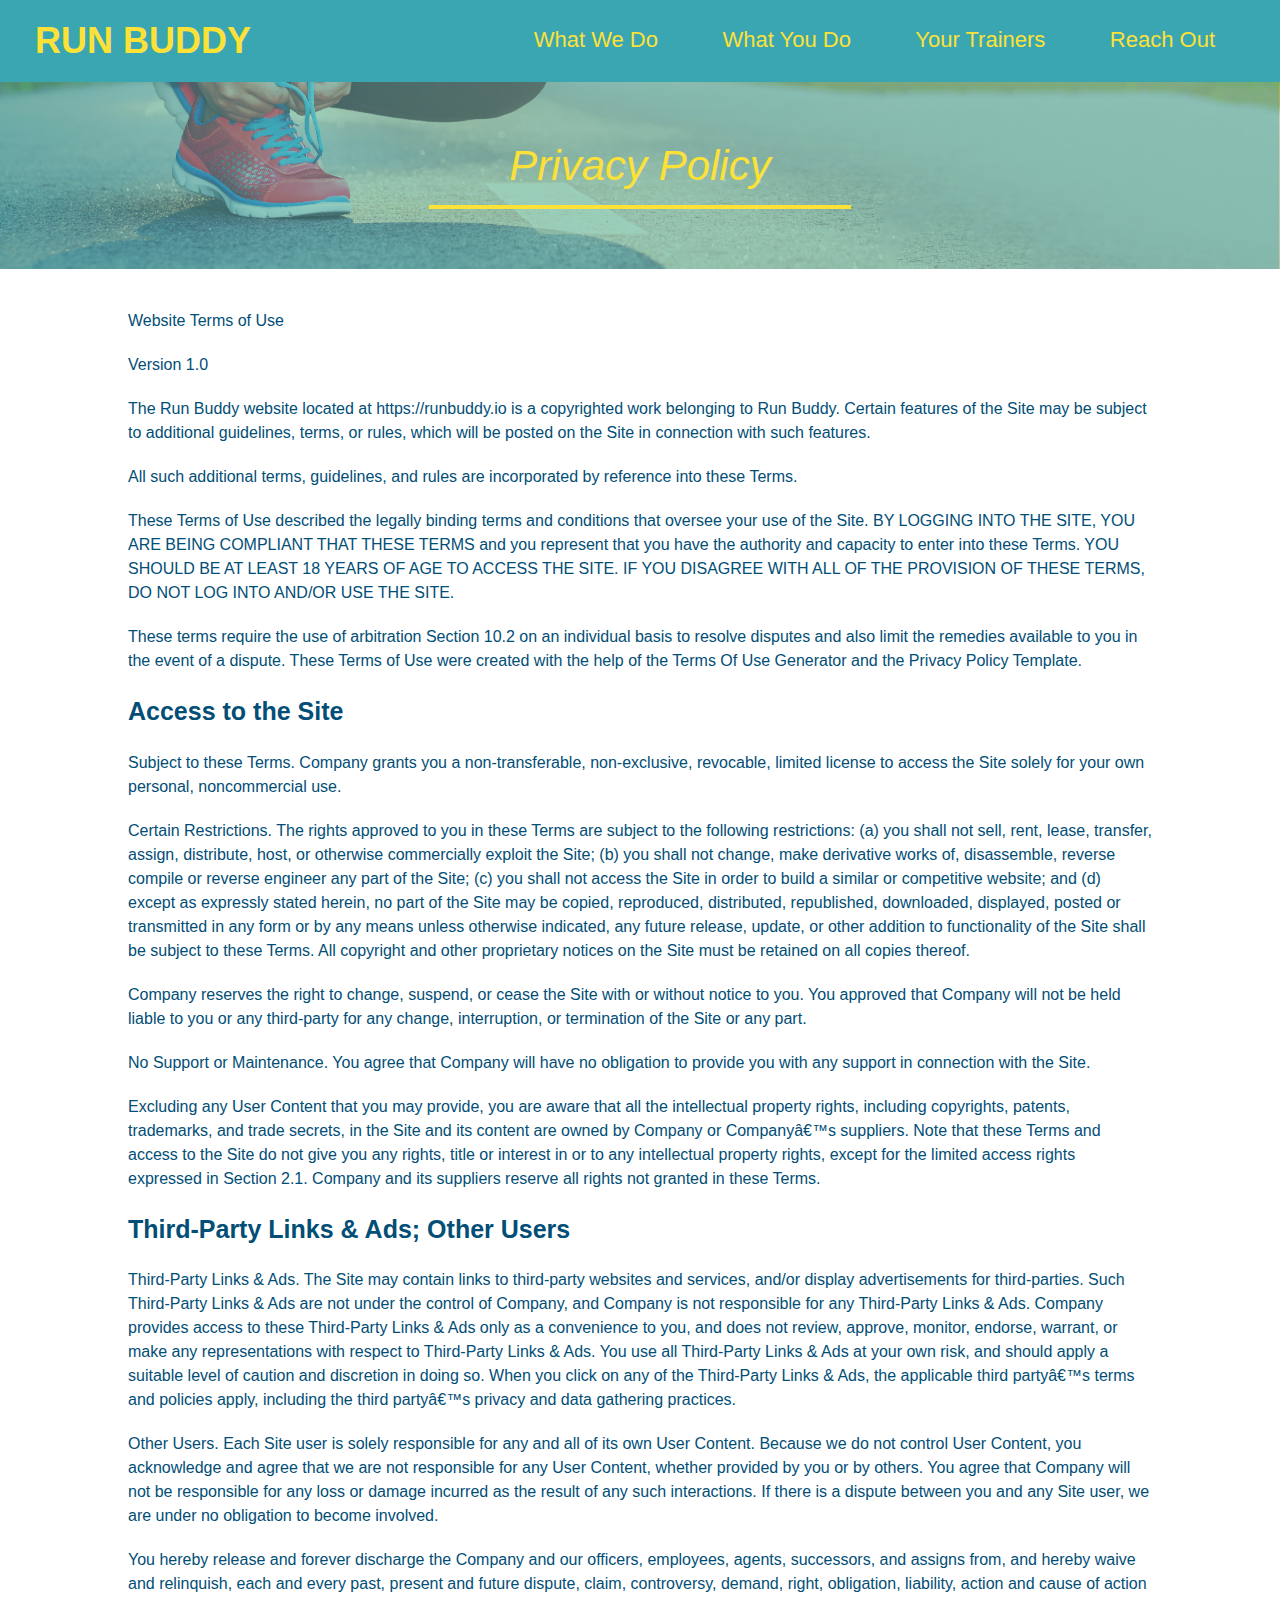
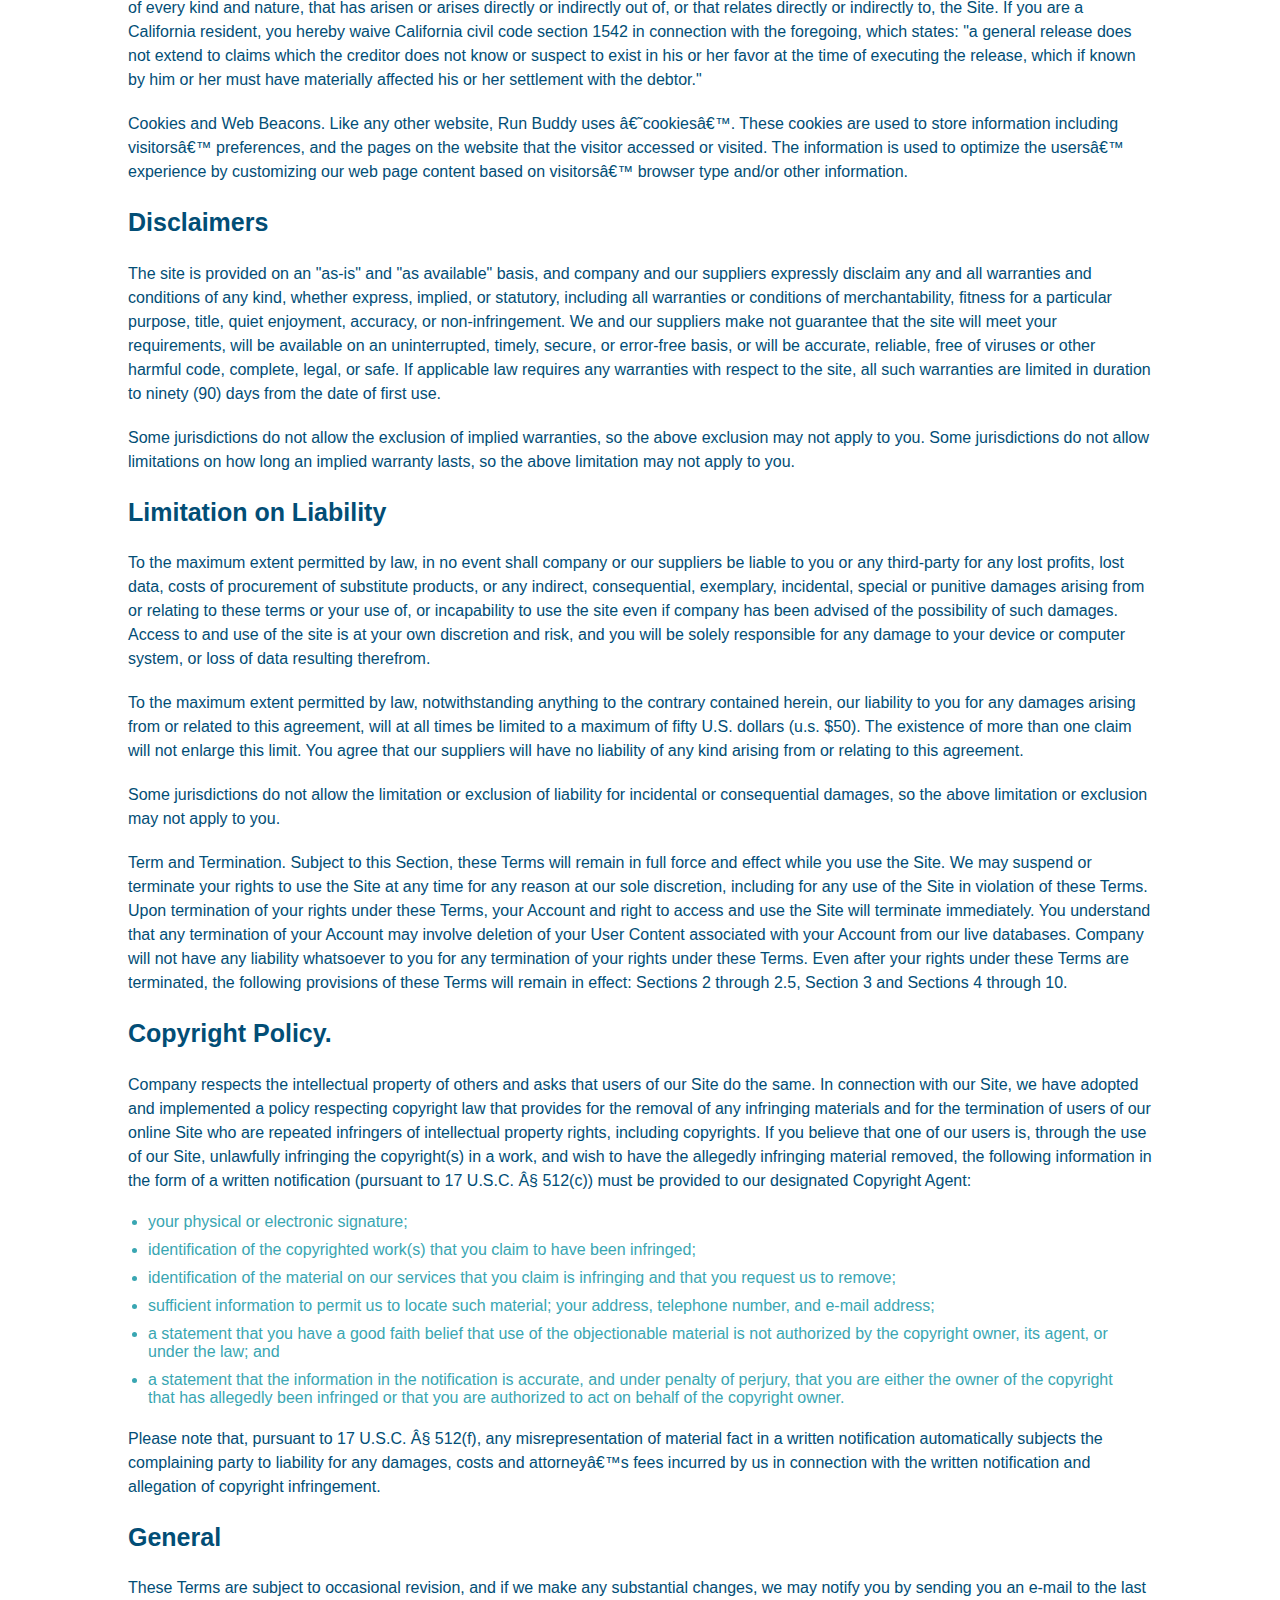
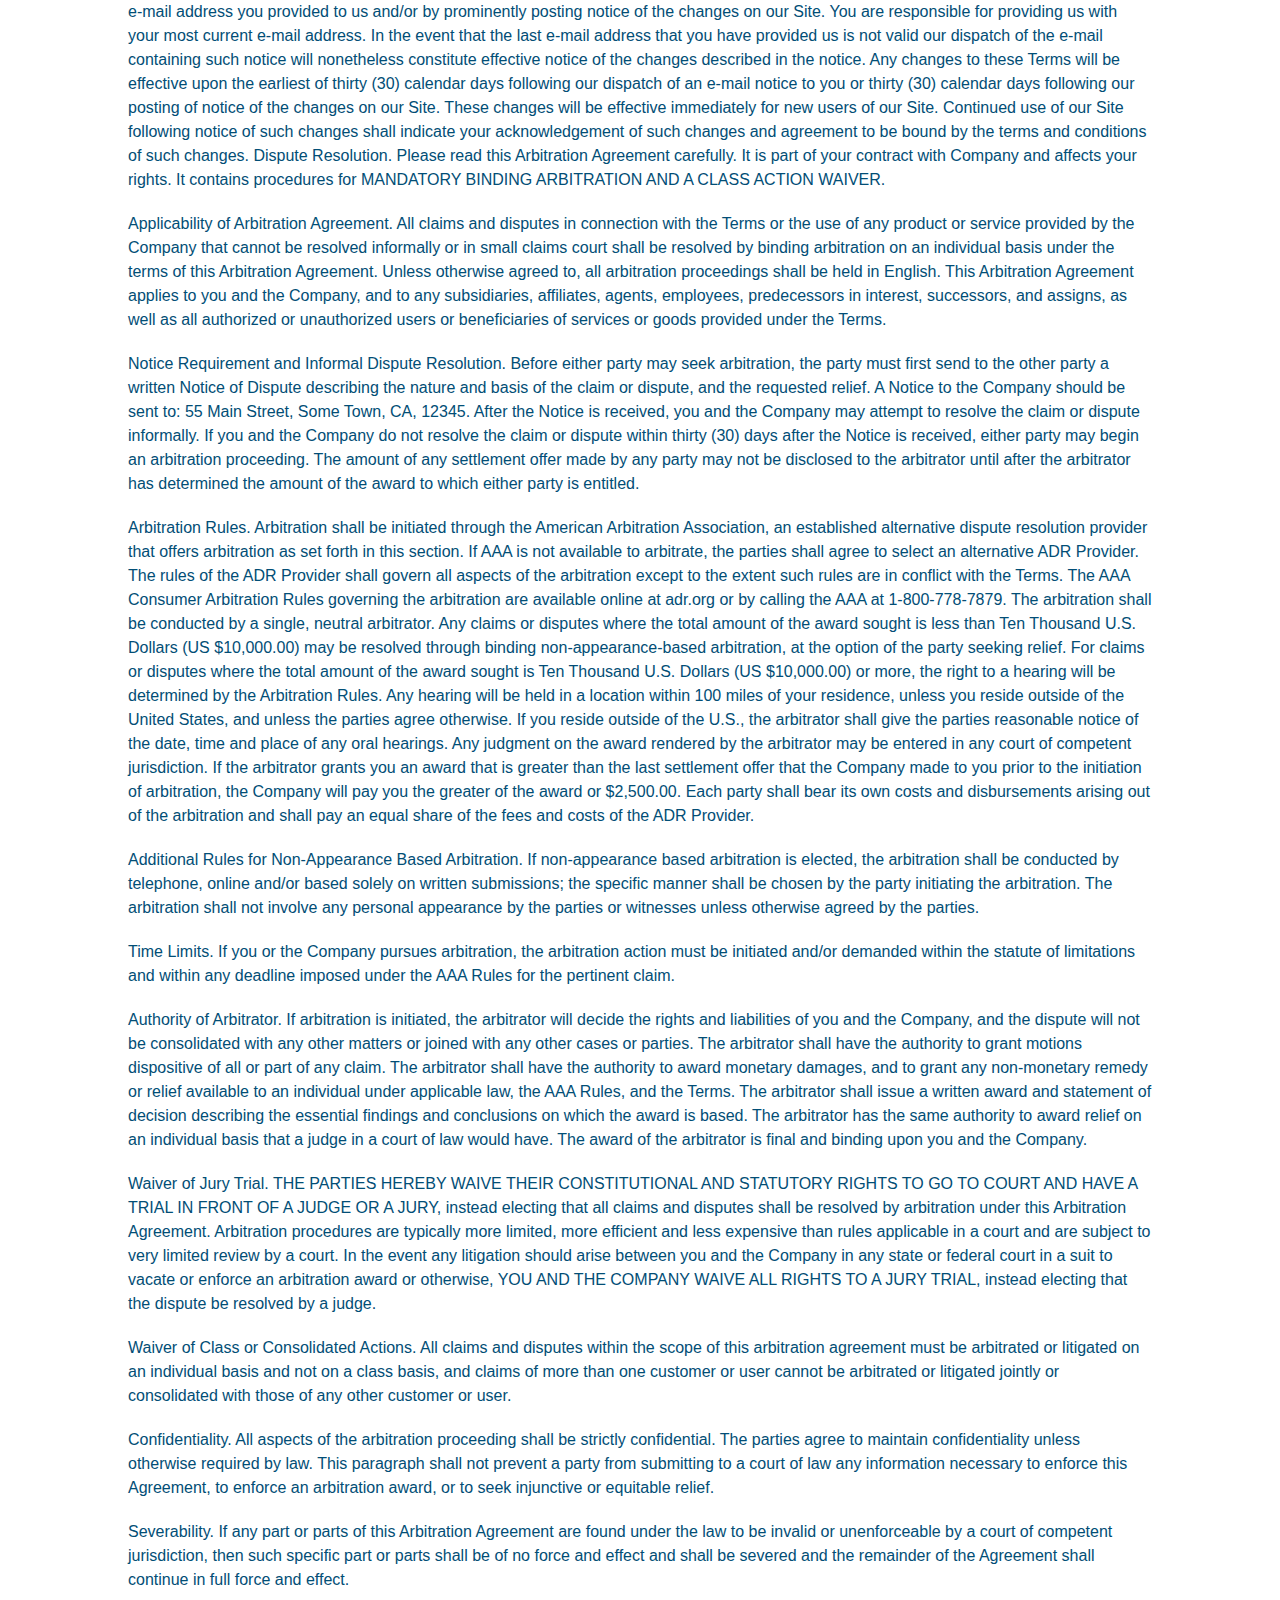
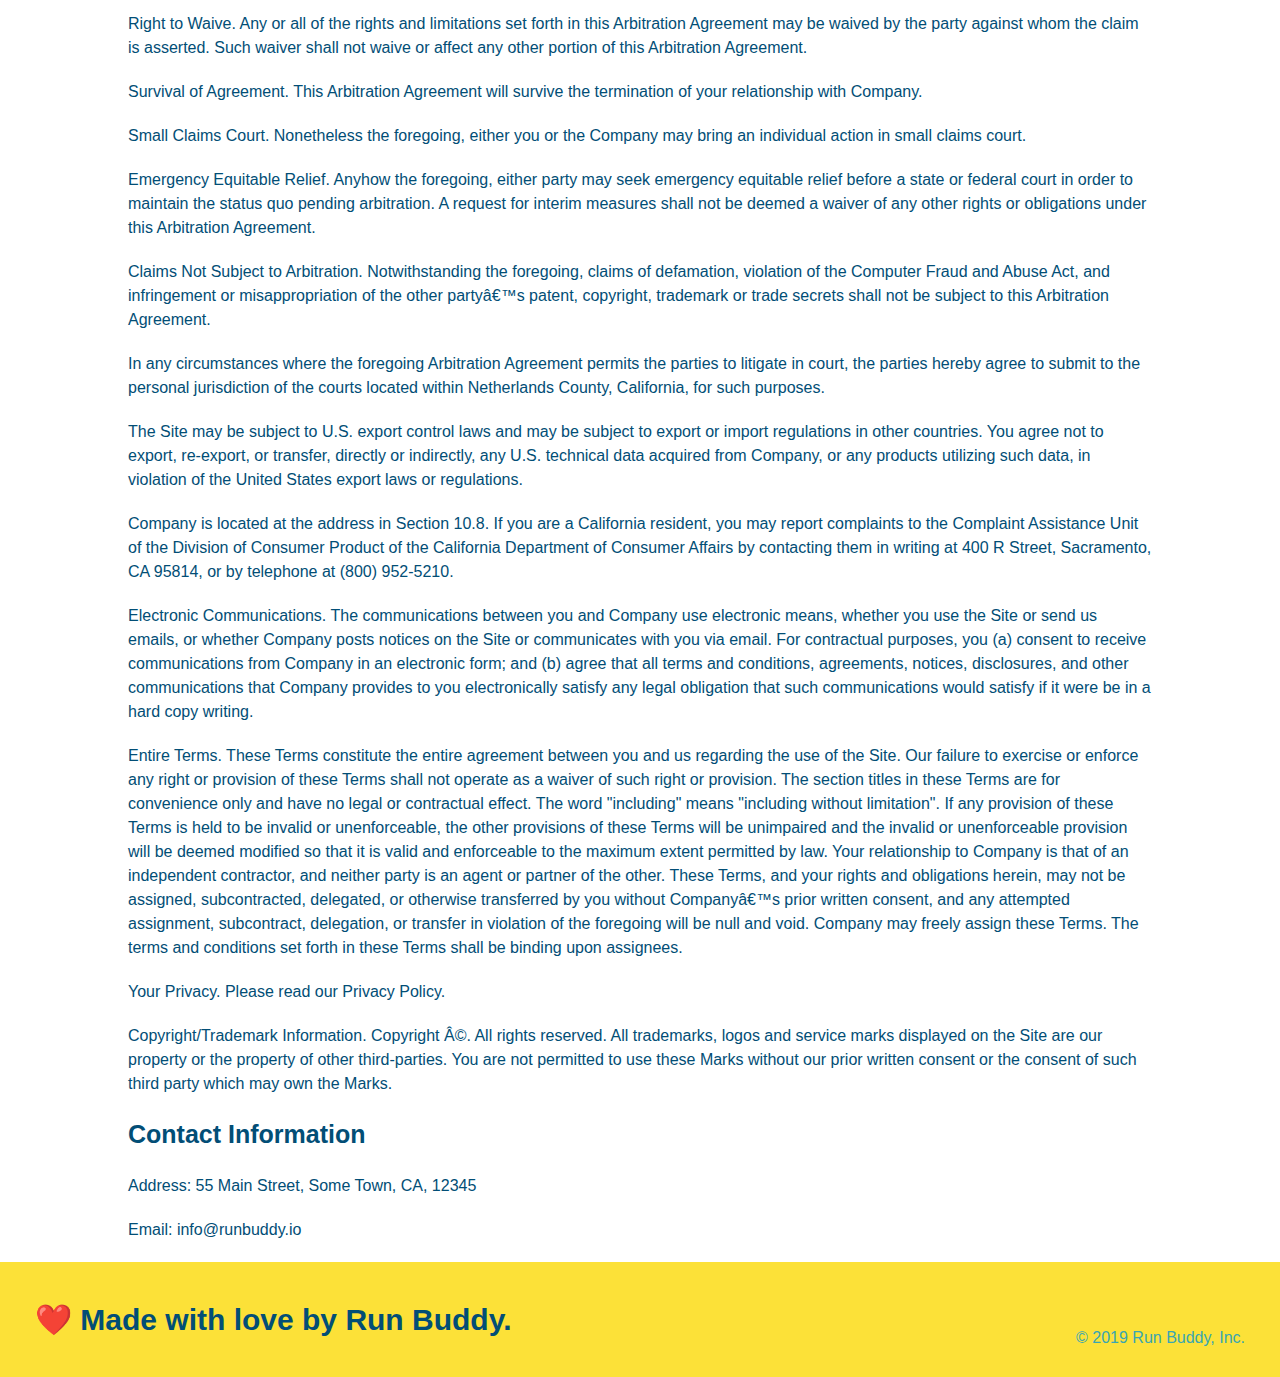
==== privacy-policy.html @ c1549ba9 "privacy policy" ====
<!DOCTYPE html>
<html lang="en">

<head>
    <meta charset="UTF-8"/>
    <title>Privacy Policy - Run Buddy</title>
    <link rel="stylesheet" href="./assets/css/style.css"/>
    <link rel="stylesheet" href="./assets/css/secondary-styles.css"/>
</head>
<body>
    <header>
        <h1>
            <a href="/">
            RUN BUDDY
            </a>
        </h1>
        <nav>
            <!-- Unordered list element -->
            <ul>
            <!-- List item element-->
                <li>
                  <!-- Anchor element -->
                  <a href="./index.html#what-we-do">What We Do</a>
                </li>
                <li>
                  <a href="./index.html#what-you-do">What You Do</a>
                </li>
                <li>
                  <a href="./index.html#your-trainers">Your Trainers</a>
                </li>
                <li>
                  <a href="./index.html#reach-out">Reach Out</a>
                </li>
            </ul>
        </nav>
    </header>
    <section class="hero">
        <h2 class="page-title">Privacy Policy
        </h2>
    </section>
    <article class="secondary-content">
        <p>
            Website Terms of Use
          </p>
    
          <p>
            Version 1.0
          </p>
    
          <p>
            The Run Buddy website located at https://runbuddy.io is a copyrighted work belonging to Run Buddy. Certain
            features of the Site may be subject to additional guidelines, terms, or rules, which will be posted on the Site
            in connection with such features.
          </p>
    
          <p>
            All such additional terms, guidelines, and rules are incorporated by reference into these Terms.
          </p>
    
          <p>
            These Terms of Use described the legally binding terms and conditions that oversee your use of the Site. BY
            LOGGING INTO THE SITE, YOU ARE BEING COMPLIANT THAT THESE TERMS and you represent that you have the authority
            and capacity to enter into these Terms. YOU SHOULD BE AT LEAST 18 YEARS OF AGE TO ACCESS THE SITE. IF YOU
            DISAGREE WITH ALL OF THE PROVISION OF THESE TERMS, DO NOT LOG INTO AND/OR USE THE SITE.
          </p>
    
          <p>
            These terms require the use of arbitration Section 10.2 on an individual basis to resolve disputes and also
            limit the remedies available to you in the event of a dispute. These Terms of Use were created with the help of
            the Terms Of Use Generator and the Privacy Policy Template.
          </p>
    
          <h3>
            Access to the Site
          </h3>
    
          <p>
            Subject to these Terms. Company grants you a non-transferable, non-exclusive, revocable, limited license to
            access the Site solely for your own personal, noncommercial use.
          </p>
    
          <p>
            Certain Restrictions. The rights approved to you in these Terms are subject to the following restrictions: (a)
            you shall not sell, rent, lease, transfer, assign, distribute, host, or otherwise commercially exploit the Site;
            (b) you shall not change, make derivative works of, disassemble, reverse compile or reverse engineer any part of
            the Site; (c) you shall not access the Site in order to build a similar or competitive website; and (d) except
            as expressly stated herein, no part of the Site may be copied, reproduced, distributed, republished, downloaded,
            displayed, posted or transmitted in any form or by any means unless otherwise indicated, any future release,
            update, or other addition to functionality of the Site shall be subject to these Terms. All copyright and other
            proprietary notices on the Site must be retained on all copies thereof.
          </p>
    
          <p>
            Company reserves the right to change, suspend, or cease the Site with or without notice to you. You approved
            that Company will not be held liable to you or any third-party for any change, interruption, or termination of
            the Site or any part.
          </p>
    
          <p>
            No Support or Maintenance. You agree that Company will have no obligation to provide you with any support in
            connection with the Site.
          </p>
    
          <p>
            Excluding any User Content that you may provide, you are aware that all the intellectual property rights,
            including copyrights, patents, trademarks, and trade secrets, in the Site and its content are owned by Company
            or Companyâ€™s suppliers. Note that these Terms and access to the Site do not give you any rights, title or
            interest in or to any intellectual property rights, except for the limited access rights expressed in Section
            2.1. Company and its suppliers reserve all rights not granted in these Terms.
          </p>
    
          <h3>
            Third-Party Links & Ads; Other Users
          </h3>
    
          <p>
            Third-Party Links & Ads. The Site may contain links to third-party websites and services, and/or display
            advertisements for third-parties. Such Third-Party Links & Ads are not under the control of Company, and Company
            is not responsible for any Third-Party Links & Ads. Company provides access to these Third-Party Links & Ads
            only as a convenience to you, and does not review, approve, monitor, endorse, warrant, or make any
            representations with respect to Third-Party Links & Ads. You use all Third-Party Links & Ads at your own risk,
            and should apply a suitable level of caution and discretion in doing so. When you click on any of the
            Third-Party Links & Ads, the applicable third partyâ€™s terms and policies apply, including the third partyâ€™s
            privacy and data gathering practices.
          </p>
    
          <p>
            Other Users. Each Site user is solely responsible for any and all of its own User Content. Because we do not
            control User Content, you acknowledge and agree that we are not responsible for any User Content, whether
            provided by you or by others. You agree that Company will not be responsible for any loss or damage incurred as
            the result of any such interactions. If there is a dispute between you and any Site user, we are under no
            obligation to become involved.
          </p>
    
          <p>
            You hereby release and forever discharge the Company and our officers, employees, agents, successors, and
            assigns from, and hereby waive and relinquish, each and every past, present and future dispute, claim,
            controversy, demand, right, obligation, liability, action and cause of action of every kind and nature, that has
            arisen or arises directly or indirectly out of, or that relates directly or indirectly to, the Site. If you are
            a California resident, you hereby waive California civil code section 1542 in connection with the foregoing,
            which states: "a general release does not extend to claims which the creditor does not know or suspect to exist
            in his or her favor at the time of executing the release, which if known by him or her must have materially
            affected his or her settlement with the debtor."
          </p>
    
          <p>
            Cookies and Web Beacons. Like any other website, Run Buddy uses â€˜cookiesâ€™. These cookies are used to store
            information including visitorsâ€™ preferences, and the pages on the website that the visitor accessed or visited.
            The information is used to optimize the usersâ€™ experience by customizing our web page content based on visitorsâ€™
            browser type and/or other information.
          </p>
    
          <h3>
            Disclaimers
          </h3>
    
          <p>
            The site is provided on an "as-is" and "as available" basis, and company and our suppliers expressly disclaim
            any and all warranties and conditions of any kind, whether express, implied, or statutory, including all
            warranties or conditions of merchantability, fitness for a particular purpose, title, quiet enjoyment, accuracy,
            or non-infringement. We and our suppliers make not guarantee that the site will meet your requirements, will be
            available on an uninterrupted, timely, secure, or error-free basis, or will be accurate, reliable, free of
            viruses or other harmful code, complete, legal, or safe. If applicable law requires any warranties with respect
            to the site, all such warranties are limited in duration to ninety (90) days from the date of first use.
          </p>
    
          <p>
            Some jurisdictions do not allow the exclusion of implied warranties, so the above exclusion may not apply to
            you. Some jurisdictions do not allow limitations on how long an implied warranty lasts, so the above limitation
            may not apply to you.
          </p>
    
          <h3>
            Limitation on Liability
          </h3>
    
          <p>
            To the maximum extent permitted by law, in no event shall company or our suppliers be liable to you or any
            third-party for any lost profits, lost data, costs of procurement of substitute products, or any indirect,
            consequential, exemplary, incidental, special or punitive damages arising from or relating to these terms or
            your use of, or incapability to use the site even if company has been advised of the possibility of such
            damages. Access to and use of the site is at your own discretion and risk, and you will be solely responsible
            for any damage to your device or computer system, or loss of data resulting therefrom.
          </p>
    
          <p>
            To the maximum extent permitted by law, notwithstanding anything to the contrary contained herein, our liability
            to you for any damages arising from or related to this agreement, will at all times be limited to a maximum of
            fifty U.S. dollars (u.s. $50). The existence of more than one claim will not enlarge this limit. You agree that
            our suppliers will have no liability of any kind arising from or relating to this agreement.
          </p>
    
          <p>
            Some jurisdictions do not allow the limitation or exclusion of liability for incidental or consequential
            damages, so the above limitation or exclusion may not apply to you.
          </p>
    
          <p>
            Term and Termination. Subject to this Section, these Terms will remain in full force and effect while you use
            the Site. We may suspend or terminate your rights to use the Site at any time for any reason at our sole
            discretion, including for any use of the Site in violation of these Terms. Upon termination of your rights under
            these Terms, your Account and right to access and use the Site will terminate immediately. You understand that
            any termination of your Account may involve deletion of your User Content associated with your Account from our
            live databases. Company will not have any liability whatsoever to you for any termination of your rights under
            these Terms. Even after your rights under these Terms are terminated, the following provisions of these Terms
            will remain in effect: Sections 2 through 2.5, Section 3 and Sections 4 through 10.
          </p>
    
          <h3>
            Copyright Policy.
          </h3>
    
          <p>
            Company respects the intellectual property of others and asks that users of our Site do the same. In connection
            with our Site, we have adopted and implemented a policy respecting copyright law that provides for the removal
            of any infringing materials and for the termination of users of our online Site who are repeated infringers of
            intellectual property rights, including copyrights. If you believe that one of our users is, through the use of
            our Site, unlawfully infringing the copyright(s) in a work, and wish to have the allegedly infringing material
            removed, the following information in the form of a written notification (pursuant to 17 U.S.C. Â§ 512(c)) must
            be provided to our designated Copyright Agent:
          </p>
    
          <ul>
            <li>
              your physical or electronic signature;
            </li>
            <li>
              identification of the copyrighted work(s) that you claim to have been infringed;
            </li>
            <li>
              identification of the material on our services that you claim is infringing and that you request us to remove;
            </li>
            <li>
              sufficient information to permit us to locate such material; your address, telephone number, and e-mail
              address;
            </li>
            <li>
              a statement that you have a good faith belief that use of the objectionable material is not authorized by the
              copyright owner, its agent, or under the law; and
            </li>
            <li>
              a statement that the information in the notification is accurate, and under penalty of perjury, that you are
              either the owner of the copyright that has allegedly been infringed or that you are authorized to act on
              behalf of the copyright owner.
            </li>
          </ul>
    
          <p>
            Please note that, pursuant to 17 U.S.C. Â§ 512(f), any misrepresentation of material fact in a written
            notification automatically subjects the complaining party to liability for any damages, costs and attorneyâ€™s
            fees incurred by us in connection with the written notification and allegation of copyright infringement.
          </p>
    
          <h3>
            General
          </h3>
    
          <p>
            These Terms are subject to occasional revision, and if we make any substantial changes, we may notify you by
            sending you an e-mail to the last e-mail address you provided to us and/or by prominently posting notice of the
            changes on our Site. You are responsible for providing us with your most current e-mail address. In the event
            that the last e-mail address that you have provided us is not valid our dispatch of the e-mail containing such
            notice will nonetheless constitute effective notice of the changes described in the notice. Any changes to these
            Terms will be effective upon the earliest of thirty (30) calendar days following our dispatch of an e-mail
            notice to you or thirty (30) calendar days following our posting of notice of the changes on our Site. These
            changes will be effective immediately for new users of our Site. Continued use of our Site following notice of
            such changes shall indicate your acknowledgement of such changes and agreement to be bound by the terms and
            conditions of such changes. Dispute Resolution. Please read this Arbitration Agreement carefully. It is part of
            your contract with Company and affects your rights. It contains procedures for MANDATORY BINDING ARBITRATION AND
            A CLASS ACTION WAIVER.
          </p>
    
          <p>
            Applicability of Arbitration Agreement. All claims and disputes in connection with the Terms or the use of any
            product or service provided by the Company that cannot be resolved informally or in small claims court shall be
            resolved by binding arbitration on an individual basis under the terms of this Arbitration Agreement. Unless
            otherwise agreed to, all arbitration proceedings shall be held in English. This Arbitration Agreement applies to
            you and the Company, and to any subsidiaries, affiliates, agents, employees, predecessors in interest,
            successors, and assigns, as well as all authorized or unauthorized users or beneficiaries of services or goods
            provided under the Terms.
          </p>
    
          <p>
            Notice Requirement and Informal Dispute Resolution. Before either party may seek arbitration, the party must
            first send to the other party a written Notice of Dispute describing the nature and basis of the claim or
            dispute, and the requested relief. A Notice to the Company should be sent to: 55 Main Street, Some Town, CA,
            12345. After the Notice is received, you and the Company may attempt to resolve the claim or dispute informally.
            If you and the Company do not resolve the claim or dispute within thirty (30) days after the Notice is received,
            either party may begin an arbitration proceeding. The amount of any settlement offer made by any party may not
            be disclosed to the arbitrator until after the arbitrator has determined the amount of the award to which either
            party is entitled.
          </p>
    
          <p>
            Arbitration Rules. Arbitration shall be initiated through the American Arbitration Association, an established
            alternative dispute resolution provider that offers arbitration as set forth in this section. If AAA is not
            available to arbitrate, the parties shall agree to select an alternative ADR Provider. The rules of the ADR
            Provider shall govern all aspects of the arbitration except to the extent such rules are in conflict with the
            Terms. The AAA Consumer Arbitration Rules governing the arbitration are available online at adr.org or by
            calling the AAA at 1-800-778-7879. The arbitration shall be conducted by a single, neutral arbitrator. Any
            claims or disputes where the total amount of the award sought is less than Ten Thousand U.S. Dollars (US
            $10,000.00) may be resolved through binding non-appearance-based arbitration, at the option of the party seeking
            relief. For claims or disputes where the total amount of the award sought is Ten Thousand U.S. Dollars (US
            $10,000.00) or more, the right to a hearing will be determined by the Arbitration Rules. Any hearing will be
            held in a location within 100 miles of your residence, unless you reside outside of the United States, and
            unless the parties agree otherwise. If you reside outside of the U.S., the arbitrator shall give the parties
            reasonable notice of the date, time and place of any oral hearings. Any judgment on the award rendered by the
            arbitrator may be entered in any court of competent jurisdiction. If the arbitrator grants you an award that is
            greater than the last settlement offer that the Company made to you prior to the initiation of arbitration, the
            Company will pay you the greater of the award or $2,500.00. Each party shall bear its own costs and
            disbursements arising out of the arbitration and shall pay an equal share of the fees and costs of the ADR
            Provider.
          </p>
    
          <p>
            Additional Rules for Non-Appearance Based Arbitration. If non-appearance based arbitration is elected, the
            arbitration shall be conducted by telephone, online and/or based solely on written submissions; the specific
            manner shall be chosen by the party initiating the arbitration. The arbitration shall not involve any personal
            appearance by the parties or witnesses unless otherwise agreed by the parties.
          </p>
    
          <p>
            Time Limits. If you or the Company pursues arbitration, the arbitration action must be initiated and/or demanded
            within the statute of limitations and within any deadline imposed under the AAA Rules for the pertinent claim.
          </p>
    
          <p>
            Authority of Arbitrator. If arbitration is initiated, the arbitrator will decide the rights and liabilities of
            you and the Company, and the dispute will not be consolidated with any other matters or joined with any other
            cases or parties. The arbitrator shall have the authority to grant motions dispositive of all or part of any
            claim. The arbitrator shall have the authority to award monetary damages, and to grant any non-monetary remedy
            or relief available to an individual under applicable law, the AAA Rules, and the Terms. The arbitrator shall
            issue a written award and statement of decision describing the essential findings and conclusions on which the
            award is based. The arbitrator has the same authority to award relief on an individual basis that a judge in a
            court of law would have. The award of the arbitrator is final and binding upon you and the Company.
          </p>
    
          <p>
            Waiver of Jury Trial. THE PARTIES HEREBY WAIVE THEIR CONSTITUTIONAL AND STATUTORY RIGHTS TO GO TO COURT AND HAVE
            A TRIAL IN FRONT OF A JUDGE OR A JURY, instead electing that all claims and disputes shall be resolved by
            arbitration under this Arbitration Agreement. Arbitration procedures are typically more limited, more efficient
            and less expensive than rules applicable in a court and are subject to very limited review by a court. In the
            event any litigation should arise between you and the Company in any state or federal court in a suit to vacate
            or enforce an arbitration award or otherwise, YOU AND THE COMPANY WAIVE ALL RIGHTS TO A JURY TRIAL, instead
            electing that the dispute be resolved by a judge.
          </p>
    
          <p>
            Waiver of Class or Consolidated Actions. All claims and disputes within the scope of this arbitration agreement
            must be arbitrated or litigated on an individual basis and not on a class basis, and claims of more than one
            customer or user cannot be arbitrated or litigated jointly or consolidated with those of any other customer or
            user.
          </p>
    
          <p>
            Confidentiality. All aspects of the arbitration proceeding shall be strictly confidential. The parties agree to
            maintain confidentiality unless otherwise required by law. This paragraph shall not prevent a party from
            submitting to a court of law any information necessary to enforce this Agreement, to enforce an arbitration
            award, or to seek injunctive or equitable relief.
          </p>
    
          <p>
            Severability. If any part or parts of this Arbitration Agreement are found under the law to be invalid or
            unenforceable by a court of competent jurisdiction, then such specific part or parts shall be of no force and
            effect and shall be severed and the remainder of the Agreement shall continue in full force and effect.
          </p>
    
          <p>
            Right to Waive. Any or all of the rights and limitations set forth in this Arbitration Agreement may be waived
            by the party against whom the claim is asserted. Such waiver shall not waive or affect any other portion of this
            Arbitration Agreement.
          </p>
    
          <p>
            Survival of Agreement. This Arbitration Agreement will survive the termination of your relationship with
            Company.
          </p>
    
          <p>
            Small Claims Court. Nonetheless the foregoing, either you or the Company may bring an individual action in small
            claims court.
          </p>
    
          <p>
            Emergency Equitable Relief. Anyhow the foregoing, either party may seek emergency equitable relief before a
            state or federal court in order to maintain the status quo pending arbitration. A request for interim measures
            shall not be deemed a waiver of any other rights or obligations under this Arbitration Agreement.
          </p>
    
          <p>
            Claims Not Subject to Arbitration. Notwithstanding the foregoing, claims of defamation, violation of the
            Computer Fraud and Abuse Act, and infringement or misappropriation of the other partyâ€™s patent, copyright,
            trademark or trade secrets shall not be subject to this Arbitration Agreement.
          </p>
    
          <p>
            In any circumstances where the foregoing Arbitration Agreement permits the parties to litigate in court, the
            parties hereby agree to submit to the personal jurisdiction of the courts located within Netherlands County,
            California, for such purposes.
          </p>
    
          <p>
            The Site may be subject to U.S. export control laws and may be subject to export or import regulations in other
            countries. You agree not to export, re-export, or transfer, directly or indirectly, any U.S. technical data
            acquired from Company, or any products utilizing such data, in violation of the United States export laws or
            regulations.
          </p>
    
          <p>
            Company is located at the address in Section 10.8. If you are a California resident, you may report complaints
            to the Complaint Assistance Unit of the Division of Consumer Product of the California Department of Consumer
            Affairs by contacting them in writing at 400 R Street, Sacramento, CA 95814, or by telephone at (800) 952-5210.
          </p>
    
          <p>
            Electronic Communications. The communications between you and Company use electronic means, whether you use the
            Site or send us emails, or whether Company posts notices on the Site or communicates with you via email. For
            contractual purposes, you (a) consent to receive communications from Company in an electronic form; and (b)
            agree that all terms and conditions, agreements, notices, disclosures, and other communications that Company
            provides to you electronically satisfy any legal obligation that such communications would satisfy if it were be
            in a hard copy writing.
          </p>
    
          <p>
            Entire Terms. These Terms constitute the entire agreement between you and us regarding the use of the Site. Our
            failure to exercise or enforce any right or provision of these Terms shall not operate as a waiver of such right
            or provision. The section titles in these Terms are for convenience only and have no legal or contractual
            effect. The word "including" means "including without limitation". If any provision of these Terms is held to be
            invalid or unenforceable, the other provisions of these Terms will be unimpaired and the invalid or
            unenforceable provision will be deemed modified so that it is valid and enforceable to the maximum extent
            permitted by law. Your relationship to Company is that of an independent contractor, and neither party is an
            agent or partner of the other. These Terms, and your rights and obligations herein, may not be assigned,
            subcontracted, delegated, or otherwise transferred by you without Companyâ€™s prior written consent, and any
            attempted assignment, subcontract, delegation, or transfer in violation of the foregoing will be null and void.
            Company may freely assign these Terms. The terms and conditions set forth in these Terms shall be binding upon
            assignees.
          </p>
    
          <p>
            Your Privacy. Please read our Privacy Policy.
          </p>
    
          <p>
            Copyright/Trademark Information. Copyright Â©. All rights reserved. All trademarks, logos and service marks
            displayed on the Site are our property or the property of other third-parties. You are not permitted to use
            these Marks without our prior written consent or the consent of such third party which may own the Marks.
          </p>
    
          <h3>
            Contact Information
          </h3>
    
          <p>
            Address: 55 Main Street, Some Town, CA, 12345
          </p>
    
          <p>
            Email: info@runbuddy.io
          </p>
    </article>
    <footer>
        <h2>❤️ Made with love by Run Buddy.</h2>
        <div>
          <br />
          &copy; 2019 Run Buddy, Inc.
        </div>
      </footer>
</body>
</html>
---- assets/css/style.css ----
* {
  margin: 0;
  padding: 0;
  box-sizing: border-box;
}

body {
  /* more on this crazy alphanumerical value in a minute! */
  color: #39a6b2;
  font-family: Helvetica, Arial, sans-serif;
}

/* apply styles to <header> */
header {
  padding: 20px 35px;
  background-color: #39a6b2;
}

header h1 {
  font-weight: bold;
  font-size: 36px;
  color: #fce138;
  margin: 0;
  display: inline;
}
header a {
  text-decoration: none;
  color: #fce138;
}

header nav {
  float: right;
  margin: 7px 0;
}

header nav ul li {
  display: inline;
}

header nav ul li a {
  margin: 0 30px;
  font-weight: lighter;
  font-size: 22px;
}

footer {
  background: #fce138;
  width: 100%;
  padding: 40px 35px;
}

footer h2 {
  display: inline;
  color: #024e76;
  font-size: 30px;
  margin: 0;
}

footer div {
  float: right;
  line-height: 1.5;
  text-align: right;
}

footer a {
  color: #024e76;
}

section {
  padding: 60px;
}

/* Hero Style Start */
.hero {
  background-image: url('../images/hero-bg.jpg');
  height: 600px;
  background-size: cover;
  background-position: center;
  position: relative;
}
/* Hero Style End */

.hero-form {
  border: 3px solid #024e76;
  background-color: #fce138;
  padding: 20px;
  width: 500px;
  color: #024e76;
  position: absolute;
  bottom: 120px;
  right: 140px;
}

.hero-form h3 {
  font-size: 24px;
  margin: 0;
}
.hero-form p {
  margin: 5px 0 15px 0;
}

.form-input {
  border: 1px solid #024e76;
  display: block;
  padding: 7px 15px;
  font-size: 16px;
  color: #024e76;
  width: 100%;
  margin-bottom: 15px;
}

.hero-form label {
  margin: 0 5px;
}

.hero-form button {
  color: #fce138;
  background-color: #024e76;
  border: none;
  padding: 10px 20px;
  font-size: 16px;
}

.intro {
  text-align: center;
}

.intro p {
  line-height: 1.7;
  color: #39a6b2;
  width: 80%;
  font-size: 20px;
  margin: 0 auto;
}

.steps {
  text-align: center;
  background: #fce138;
}

.steps div {
  margin-bottom: 80px;
}

.steps img {
  width: 15%;
  margin: 10px 0;
}

.steps h3 {
  color: #024e76;
  font-size: 46px;
  margin-top: 10px;
}

.steps p {
  color: #39a6b2;
  font-size: 23px;
}

.steps span {
  font-size: 38px;
}

.section-title {
  font-size: 55px;
  color: #024e76;
  margin-bottom: 35px;
  padding: 0 100px 20px 100px;
  display: inline-block;
  border-bottom: 3px solid;
}

.primary-border {
  border-color: #fce138;
}

.secondary-border {
  border-color: #39a6b2;
}

.trainers {
  text-align: center;
}

.trainer {
  width: 900px;
  margin: 0 auto 30px auto;
  background: #024e76;
  color: #fce138;
  overflow: auto;
}

.trainer img {
  width: 35%;
  float: left;
}

.trainer-bio {
  padding: 35px;
  float: left;
  width: 65%;
}

.trainer-bio h3 {
  font-size: 32px;
  margin-bottom: 8px;
}

.trainer-bio h4 {
  font-weight: lighter;
  font-size: 26px;
  margin-bottom: 25px;
}

.trainer-bio p {
  font-size: 17px;
  line-height: 1.3;
}

.text-left {
  text-align: left;
}

.text-right {
  text-align: right;
}

/* reach style start*/
.contact {
  text-align: center;
  background: #024e76;
}

.contact h2 {
  color:#fce138
}

.contact-info iframe {
  width: 400px;
  height: 400px;
}

.contact-info div {
  display: inline-block;
  width: 410px;
  vertical-align: top;
  text-align: left;
  margin: 30px 0 0 60px;
  color: white;
}

.contact-info h3 {
  font-size: 32px;
  color: #fce138;
}

.contact-info p, .contact-info address {
  line-height: 1.5;
  margin: 20px 0;
  font-size: 20px;
  font-style: normal;
}

.contact-info a {
  color: #fce138;
}

/* reach out styles end*/
---- assets/css/secondary-styles.css ----
.hero {
    background-position: bottom;
    height: auto;
    text-align: center;
    margin-bottom: 40px;
}

.page-title {
    color: #fce138;
    display: inline-block;
    border-bottom: 4px solid #fce138;
    padding: 0 80px 15px 80px;
    font-weight: normal;
    font-size: 42px;
    font-style: italic;
}

.secondary-content {
    width: 80%;
    margin: 0 auto;
    color: #024e76;
}

.secondary-content h3 {
    font-size: 25px;
    line-height: 1.5;
    margin: 20px 0;
}

.secondary-content p {
    font-size: 16px;
    line-height: 1.5;
    margin: 20px 0;
}

.secondary-content ul {
    margin: 15px 20px;
}

.secondary-content li {
    color: #39a6b2;
    margin: 10px 0;
}
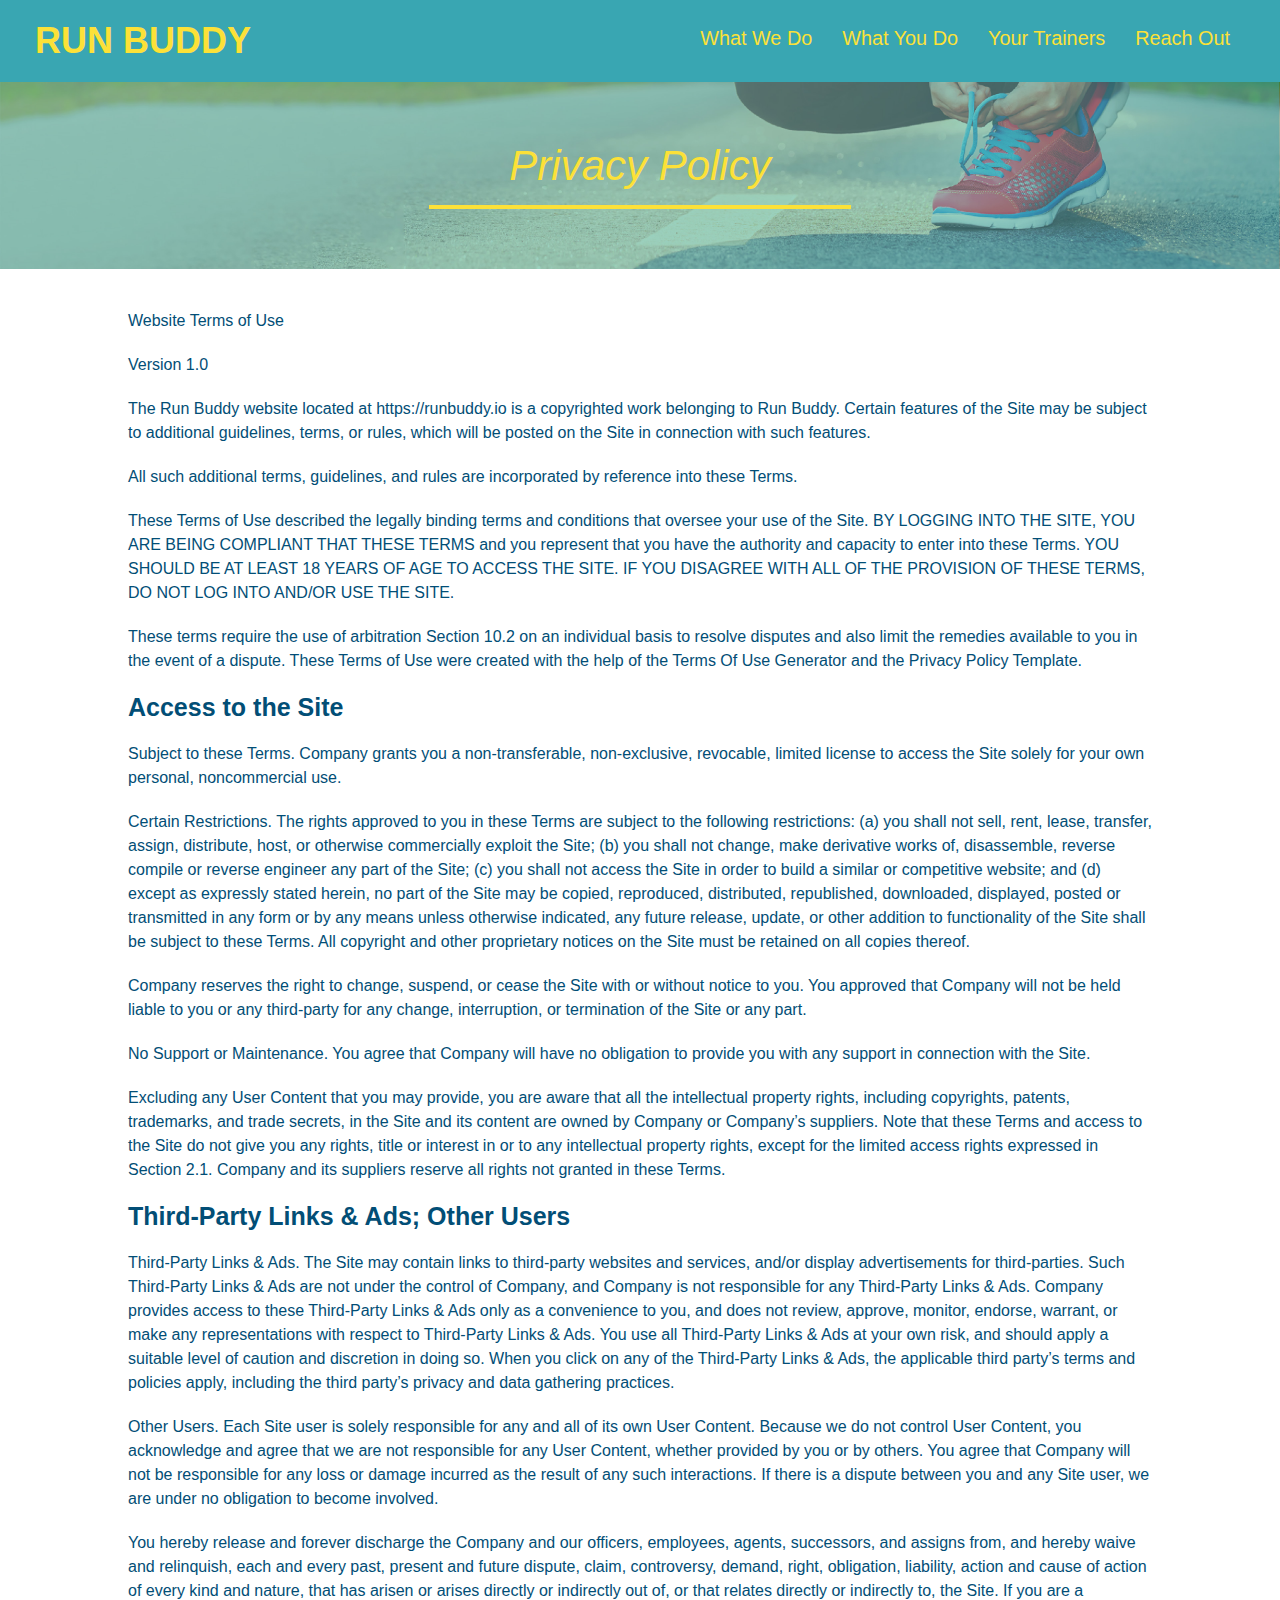
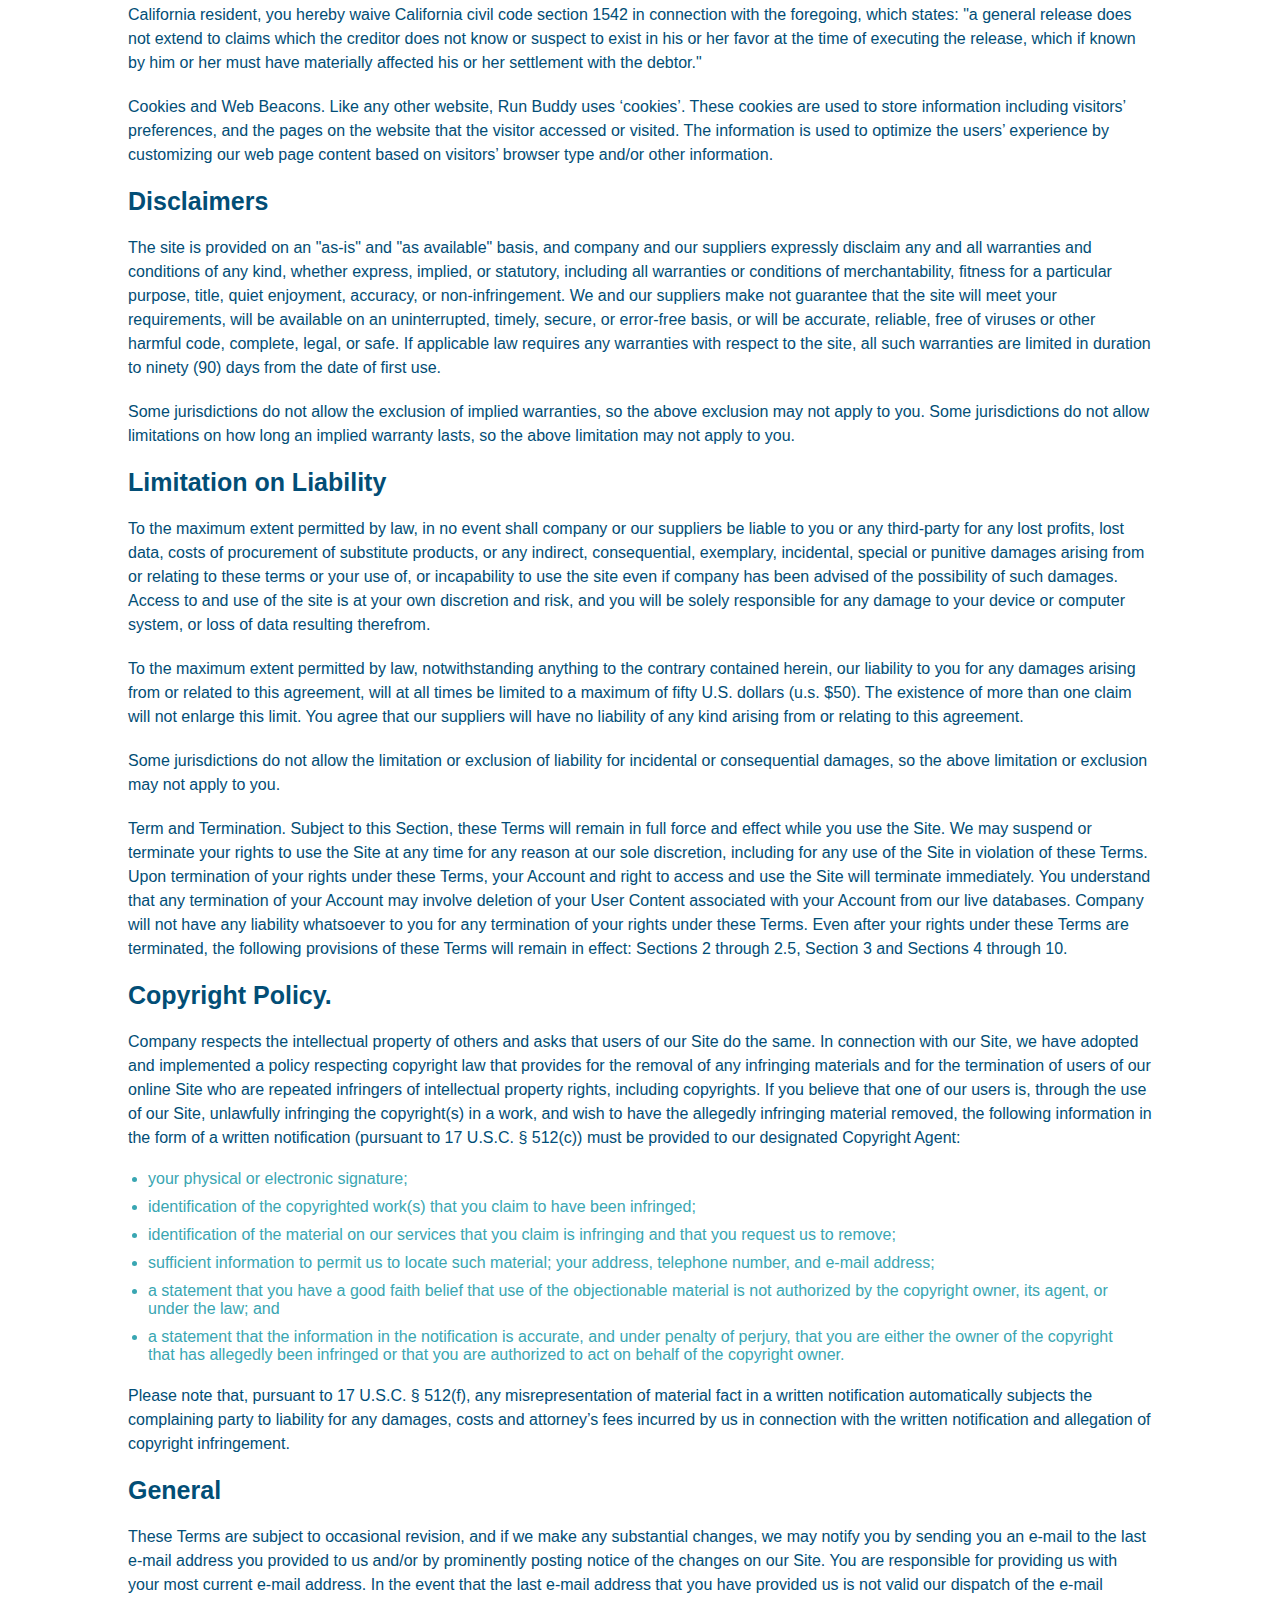
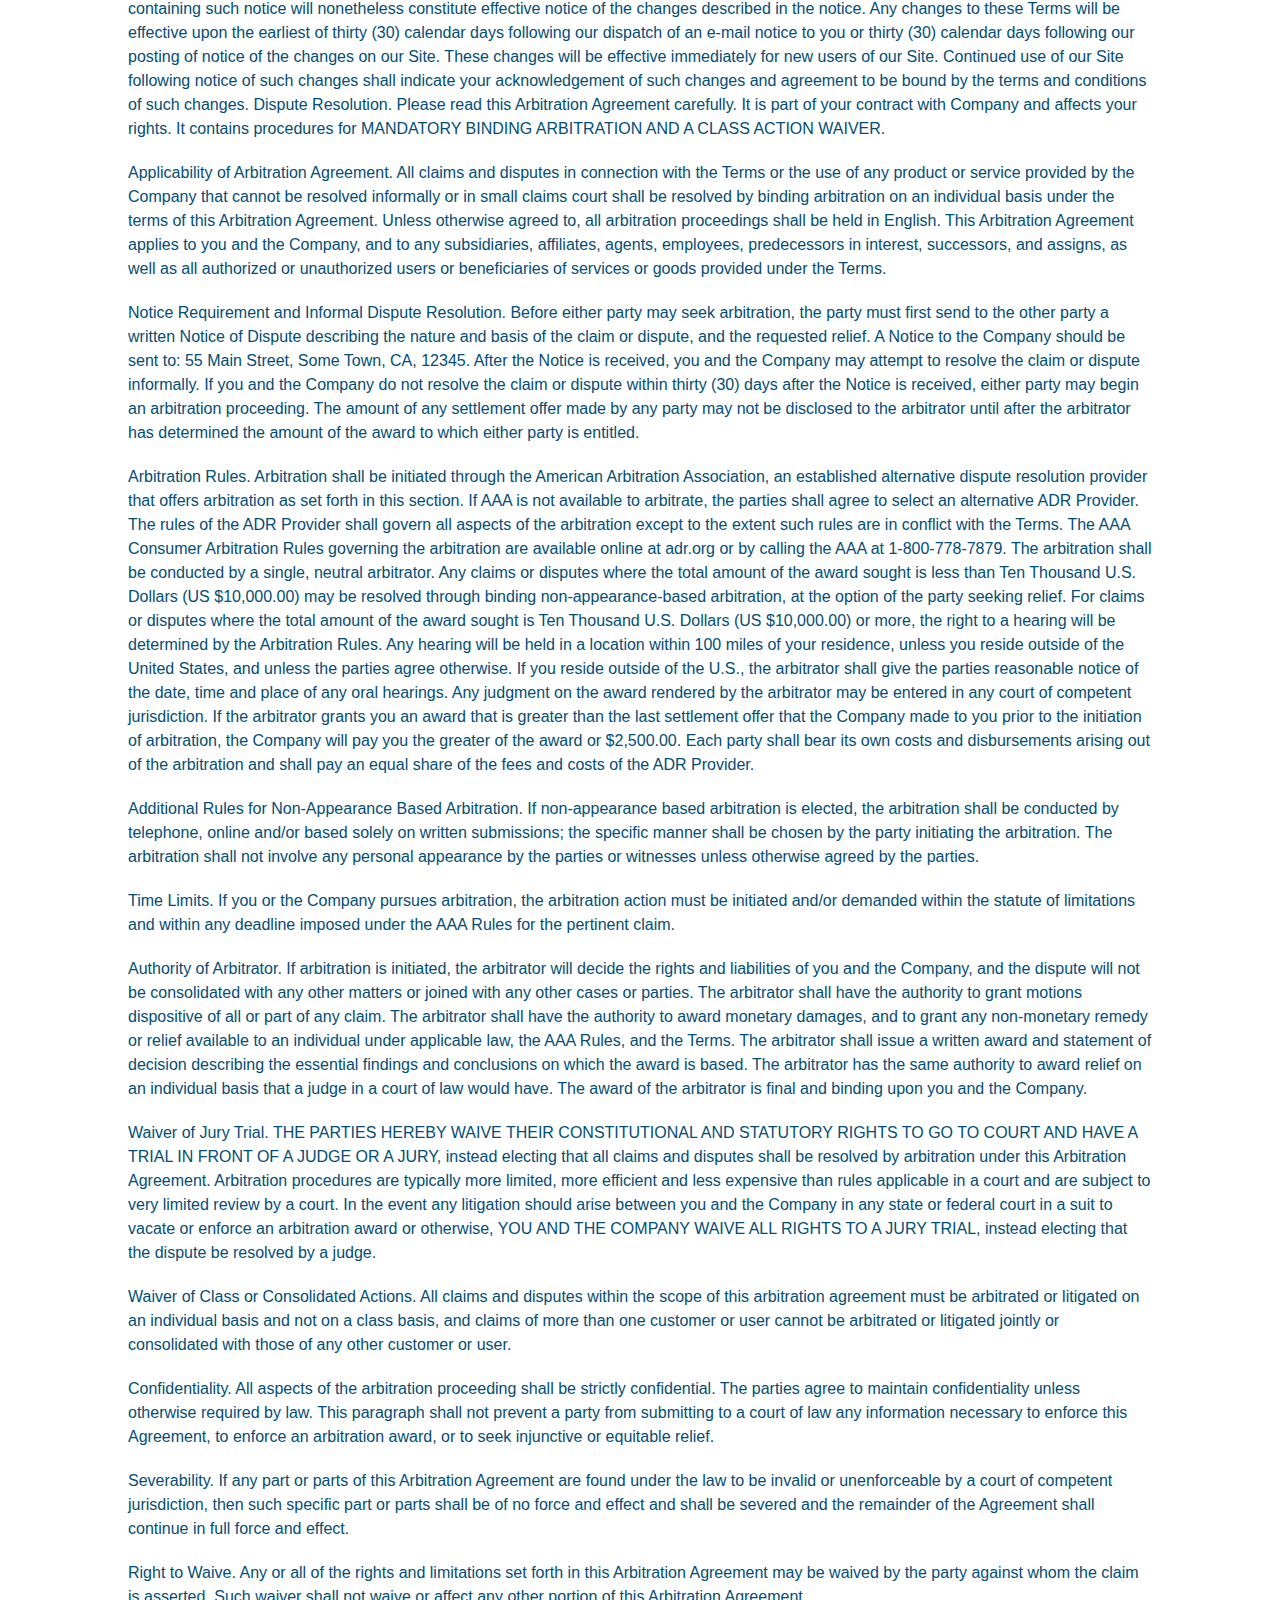
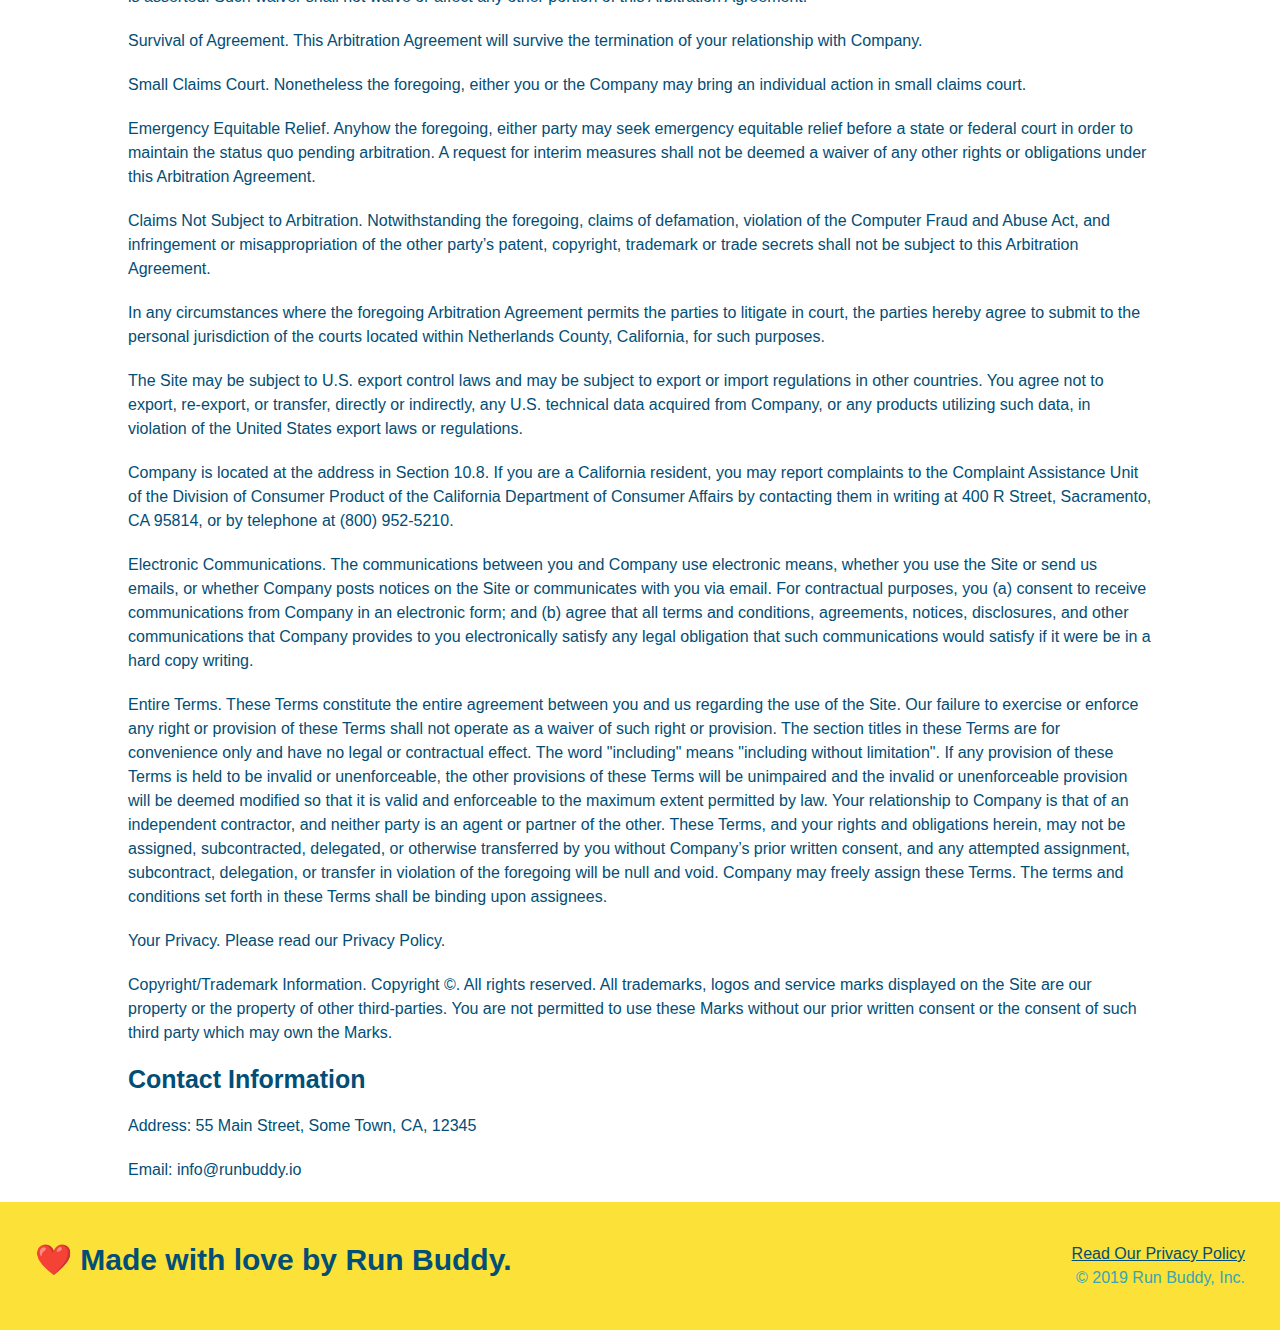
==== commit 4c124dc8: "added media query structure" ====
--- a/privacy-policy.html
+++ b/privacy-policy.html
@@ -1,469 +1,474 @@
-<!DOCTYPE html>
-<html lang="en">
-
-<head>
-    <meta charset="UTF-8"/>
-    <title>Privacy Policy - Run Buddy</title>
-    <link rel="stylesheet" href="./assets/css/style.css"/>
-    <link rel="stylesheet" href="./assets/css/secondary-styles.css"/>
-</head>
-<body>
-    <header>
-        <h1>
-            <a href="/">
-            RUN BUDDY
-            </a>
-        </h1>
-        <nav>
-            <!-- Unordered list element -->
-            <ul>
-            <!-- List item element-->
-                <li>
-                  <!-- Anchor element -->
-                  <a href="./index.html#what-we-do">What We Do</a>
-                </li>
-                <li>
-                  <a href="./index.html#what-you-do">What You Do</a>
-                </li>
-                <li>
-                  <a href="./index.html#your-trainers">Your Trainers</a>
-                </li>
-                <li>
-                  <a href="./index.html#reach-out">Reach Out</a>
-                </li>
-            </ul>
-        </nav>
-    </header>
-    <section class="hero">
-        <h2 class="page-title">Privacy Policy
-        </h2>
-    </section>
-    <article class="secondary-content">
-        <p>
-            Website Terms of Use
-          </p>
-    
-          <p>
-            Version 1.0
-          </p>
-    
-          <p>
-            The Run Buddy website located at https://runbuddy.io is a copyrighted work belonging to Run Buddy. Certain
-            features of the Site may be subject to additional guidelines, terms, or rules, which will be posted on the Site
-            in connection with such features.
-          </p>
-    
-          <p>
-            All such additional terms, guidelines, and rules are incorporated by reference into these Terms.
-          </p>
-    
-          <p>
-            These Terms of Use described the legally binding terms and conditions that oversee your use of the Site. BY
-            LOGGING INTO THE SITE, YOU ARE BEING COMPLIANT THAT THESE TERMS and you represent that you have the authority
-            and capacity to enter into these Terms. YOU SHOULD BE AT LEAST 18 YEARS OF AGE TO ACCESS THE SITE. IF YOU
-            DISAGREE WITH ALL OF THE PROVISION OF THESE TERMS, DO NOT LOG INTO AND/OR USE THE SITE.
-          </p>
-    
-          <p>
-            These terms require the use of arbitration Section 10.2 on an individual basis to resolve disputes and also
-            limit the remedies available to you in the event of a dispute. These Terms of Use were created with the help of
-            the Terms Of Use Generator and the Privacy Policy Template.
-          </p>
-    
-          <h3>
-            Access to the Site
-          </h3>
-    
-          <p>
-            Subject to these Terms. Company grants you a non-transferable, non-exclusive, revocable, limited license to
-            access the Site solely for your own personal, noncommercial use.
-          </p>
-    
-          <p>
-            Certain Restrictions. The rights approved to you in these Terms are subject to the following restrictions: (a)
-            you shall not sell, rent, lease, transfer, assign, distribute, host, or otherwise commercially exploit the Site;
-            (b) you shall not change, make derivative works of, disassemble, reverse compile or reverse engineer any part of
-            the Site; (c) you shall not access the Site in order to build a similar or competitive website; and (d) except
-            as expressly stated herein, no part of the Site may be copied, reproduced, distributed, republished, downloaded,
-            displayed, posted or transmitted in any form or by any means unless otherwise indicated, any future release,
-            update, or other addition to functionality of the Site shall be subject to these Terms. All copyright and other
-            proprietary notices on the Site must be retained on all copies thereof.
-          </p>
-    
-          <p>
-            Company reserves the right to change, suspend, or cease the Site with or without notice to you. You approved
-            that Company will not be held liable to you or any third-party for any change, interruption, or termination of
-            the Site or any part.
-          </p>
-    
-          <p>
-            No Support or Maintenance. You agree that Company will have no obligation to provide you with any support in
-            connection with the Site.
-          </p>
-    
-          <p>
-            Excluding any User Content that you may provide, you are aware that all the intellectual property rights,
-            including copyrights, patents, trademarks, and trade secrets, in the Site and its content are owned by Company
-            or Companyâ€™s suppliers. Note that these Terms and access to the Site do not give you any rights, title or
-            interest in or to any intellectual property rights, except for the limited access rights expressed in Section
-            2.1. Company and its suppliers reserve all rights not granted in these Terms.
-          </p>
-    
-          <h3>
-            Third-Party Links & Ads; Other Users
-          </h3>
-    
-          <p>
-            Third-Party Links & Ads. The Site may contain links to third-party websites and services, and/or display
-            advertisements for third-parties. Such Third-Party Links & Ads are not under the control of Company, and Company
-            is not responsible for any Third-Party Links & Ads. Company provides access to these Third-Party Links & Ads
-            only as a convenience to you, and does not review, approve, monitor, endorse, warrant, or make any
-            representations with respect to Third-Party Links & Ads. You use all Third-Party Links & Ads at your own risk,
-            and should apply a suitable level of caution and discretion in doing so. When you click on any of the
-            Third-Party Links & Ads, the applicable third partyâ€™s terms and policies apply, including the third partyâ€™s
-            privacy and data gathering practices.
-          </p>
-    
-          <p>
-            Other Users. Each Site user is solely responsible for any and all of its own User Content. Because we do not
-            control User Content, you acknowledge and agree that we are not responsible for any User Content, whether
-            provided by you or by others. You agree that Company will not be responsible for any loss or damage incurred as
-            the result of any such interactions. If there is a dispute between you and any Site user, we are under no
-            obligation to become involved.
-          </p>
-    
-          <p>
-            You hereby release and forever discharge the Company and our officers, employees, agents, successors, and
-            assigns from, and hereby waive and relinquish, each and every past, present and future dispute, claim,
-            controversy, demand, right, obligation, liability, action and cause of action of every kind and nature, that has
-            arisen or arises directly or indirectly out of, or that relates directly or indirectly to, the Site. If you are
-            a California resident, you hereby waive California civil code section 1542 in connection with the foregoing,
-            which states: "a general release does not extend to claims which the creditor does not know or suspect to exist
-            in his or her favor at the time of executing the release, which if known by him or her must have materially
-            affected his or her settlement with the debtor."
-          </p>
-    
-          <p>
-            Cookies and Web Beacons. Like any other website, Run Buddy uses â€˜cookiesâ€™. These cookies are used to store
-            information including visitorsâ€™ preferences, and the pages on the website that the visitor accessed or visited.
-            The information is used to optimize the usersâ€™ experience by customizing our web page content based on visitorsâ€™
-            browser type and/or other information.
-          </p>
-    
-          <h3>
-            Disclaimers
-          </h3>
-    
-          <p>
-            The site is provided on an "as-is" and "as available" basis, and company and our suppliers expressly disclaim
-            any and all warranties and conditions of any kind, whether express, implied, or statutory, including all
-            warranties or conditions of merchantability, fitness for a particular purpose, title, quiet enjoyment, accuracy,
-            or non-infringement. We and our suppliers make not guarantee that the site will meet your requirements, will be
-            available on an uninterrupted, timely, secure, or error-free basis, or will be accurate, reliable, free of
-            viruses or other harmful code, complete, legal, or safe. If applicable law requires any warranties with respect
-            to the site, all such warranties are limited in duration to ninety (90) days from the date of first use.
-          </p>
-    
-          <p>
-            Some jurisdictions do not allow the exclusion of implied warranties, so the above exclusion may not apply to
-            you. Some jurisdictions do not allow limitations on how long an implied warranty lasts, so the above limitation
-            may not apply to you.
-          </p>
-    
-          <h3>
-            Limitation on Liability
-          </h3>
-    
-          <p>
-            To the maximum extent permitted by law, in no event shall company or our suppliers be liable to you or any
-            third-party for any lost profits, lost data, costs of procurement of substitute products, or any indirect,
-            consequential, exemplary, incidental, special or punitive damages arising from or relating to these terms or
-            your use of, or incapability to use the site even if company has been advised of the possibility of such
-            damages. Access to and use of the site is at your own discretion and risk, and you will be solely responsible
-            for any damage to your device or computer system, or loss of data resulting therefrom.
-          </p>
-    
-          <p>
-            To the maximum extent permitted by law, notwithstanding anything to the contrary contained herein, our liability
-            to you for any damages arising from or related to this agreement, will at all times be limited to a maximum of
-            fifty U.S. dollars (u.s. $50). The existence of more than one claim will not enlarge this limit. You agree that
-            our suppliers will have no liability of any kind arising from or relating to this agreement.
-          </p>
-    
-          <p>
-            Some jurisdictions do not allow the limitation or exclusion of liability for incidental or consequential
-            damages, so the above limitation or exclusion may not apply to you.
-          </p>
-    
-          <p>
-            Term and Termination. Subject to this Section, these Terms will remain in full force and effect while you use
-            the Site. We may suspend or terminate your rights to use the Site at any time for any reason at our sole
-            discretion, including for any use of the Site in violation of these Terms. Upon termination of your rights under
-            these Terms, your Account and right to access and use the Site will terminate immediately. You understand that
-            any termination of your Account may involve deletion of your User Content associated with your Account from our
-            live databases. Company will not have any liability whatsoever to you for any termination of your rights under
-            these Terms. Even after your rights under these Terms are terminated, the following provisions of these Terms
-            will remain in effect: Sections 2 through 2.5, Section 3 and Sections 4 through 10.
-          </p>
-    
-          <h3>
-            Copyright Policy.
-          </h3>
-    
-          <p>
-            Company respects the intellectual property of others and asks that users of our Site do the same. In connection
-            with our Site, we have adopted and implemented a policy respecting copyright law that provides for the removal
-            of any infringing materials and for the termination of users of our online Site who are repeated infringers of
-            intellectual property rights, including copyrights. If you believe that one of our users is, through the use of
-            our Site, unlawfully infringing the copyright(s) in a work, and wish to have the allegedly infringing material
-            removed, the following information in the form of a written notification (pursuant to 17 U.S.C. Â§ 512(c)) must
-            be provided to our designated Copyright Agent:
-          </p>
-    
-          <ul>
-            <li>
-              your physical or electronic signature;
-            </li>
-            <li>
-              identification of the copyrighted work(s) that you claim to have been infringed;
-            </li>
-            <li>
-              identification of the material on our services that you claim is infringing and that you request us to remove;
-            </li>
-            <li>
-              sufficient information to permit us to locate such material; your address, telephone number, and e-mail
-              address;
-            </li>
-            <li>
-              a statement that you have a good faith belief that use of the objectionable material is not authorized by the
-              copyright owner, its agent, or under the law; and
-            </li>
-            <li>
-              a statement that the information in the notification is accurate, and under penalty of perjury, that you are
-              either the owner of the copyright that has allegedly been infringed or that you are authorized to act on
-              behalf of the copyright owner.
-            </li>
-          </ul>
-    
-          <p>
-            Please note that, pursuant to 17 U.S.C. Â§ 512(f), any misrepresentation of material fact in a written
-            notification automatically subjects the complaining party to liability for any damages, costs and attorneyâ€™s
-            fees incurred by us in connection with the written notification and allegation of copyright infringement.
-          </p>
-    
-          <h3>
-            General
-          </h3>
-    
-          <p>
-            These Terms are subject to occasional revision, and if we make any substantial changes, we may notify you by
-            sending you an e-mail to the last e-mail address you provided to us and/or by prominently posting notice of the
-            changes on our Site. You are responsible for providing us with your most current e-mail address. In the event
-            that the last e-mail address that you have provided us is not valid our dispatch of the e-mail containing such
-            notice will nonetheless constitute effective notice of the changes described in the notice. Any changes to these
-            Terms will be effective upon the earliest of thirty (30) calendar days following our dispatch of an e-mail
-            notice to you or thirty (30) calendar days following our posting of notice of the changes on our Site. These
-            changes will be effective immediately for new users of our Site. Continued use of our Site following notice of
-            such changes shall indicate your acknowledgement of such changes and agreement to be bound by the terms and
-            conditions of such changes. Dispute Resolution. Please read this Arbitration Agreement carefully. It is part of
-            your contract with Company and affects your rights. It contains procedures for MANDATORY BINDING ARBITRATION AND
-            A CLASS ACTION WAIVER.
-          </p>
-    
-          <p>
-            Applicability of Arbitration Agreement. All claims and disputes in connection with the Terms or the use of any
-            product or service provided by the Company that cannot be resolved informally or in small claims court shall be
-            resolved by binding arbitration on an individual basis under the terms of this Arbitration Agreement. Unless
-            otherwise agreed to, all arbitration proceedings shall be held in English. This Arbitration Agreement applies to
-            you and the Company, and to any subsidiaries, affiliates, agents, employees, predecessors in interest,
-            successors, and assigns, as well as all authorized or unauthorized users or beneficiaries of services or goods
-            provided under the Terms.
-          </p>
-    
-          <p>
-            Notice Requirement and Informal Dispute Resolution. Before either party may seek arbitration, the party must
-            first send to the other party a written Notice of Dispute describing the nature and basis of the claim or
-            dispute, and the requested relief. A Notice to the Company should be sent to: 55 Main Street, Some Town, CA,
-            12345. After the Notice is received, you and the Company may attempt to resolve the claim or dispute informally.
-            If you and the Company do not resolve the claim or dispute within thirty (30) days after the Notice is received,
-            either party may begin an arbitration proceeding. The amount of any settlement offer made by any party may not
-            be disclosed to the arbitrator until after the arbitrator has determined the amount of the award to which either
-            party is entitled.
-          </p>
-    
-          <p>
-            Arbitration Rules. Arbitration shall be initiated through the American Arbitration Association, an established
-            alternative dispute resolution provider that offers arbitration as set forth in this section. If AAA is not
-            available to arbitrate, the parties shall agree to select an alternative ADR Provider. The rules of the ADR
-            Provider shall govern all aspects of the arbitration except to the extent such rules are in conflict with the
-            Terms. The AAA Consumer Arbitration Rules governing the arbitration are available online at adr.org or by
-            calling the AAA at 1-800-778-7879. The arbitration shall be conducted by a single, neutral arbitrator. Any
-            claims or disputes where the total amount of the award sought is less than Ten Thousand U.S. Dollars (US
-            $10,000.00) may be resolved through binding non-appearance-based arbitration, at the option of the party seeking
-            relief. For claims or disputes where the total amount of the award sought is Ten Thousand U.S. Dollars (US
-            $10,000.00) or more, the right to a hearing will be determined by the Arbitration Rules. Any hearing will be
-            held in a location within 100 miles of your residence, unless you reside outside of the United States, and
-            unless the parties agree otherwise. If you reside outside of the U.S., the arbitrator shall give the parties
-            reasonable notice of the date, time and place of any oral hearings. Any judgment on the award rendered by the
-            arbitrator may be entered in any court of competent jurisdiction. If the arbitrator grants you an award that is
-            greater than the last settlement offer that the Company made to you prior to the initiation of arbitration, the
-            Company will pay you the greater of the award or $2,500.00. Each party shall bear its own costs and
-            disbursements arising out of the arbitration and shall pay an equal share of the fees and costs of the ADR
-            Provider.
-          </p>
-    
-          <p>
-            Additional Rules for Non-Appearance Based Arbitration. If non-appearance based arbitration is elected, the
-            arbitration shall be conducted by telephone, online and/or based solely on written submissions; the specific
-            manner shall be chosen by the party initiating the arbitration. The arbitration shall not involve any personal
-            appearance by the parties or witnesses unless otherwise agreed by the parties.
-          </p>
-    
-          <p>
-            Time Limits. If you or the Company pursues arbitration, the arbitration action must be initiated and/or demanded
-            within the statute of limitations and within any deadline imposed under the AAA Rules for the pertinent claim.
-          </p>
-    
-          <p>
-            Authority of Arbitrator. If arbitration is initiated, the arbitrator will decide the rights and liabilities of
-            you and the Company, and the dispute will not be consolidated with any other matters or joined with any other
-            cases or parties. The arbitrator shall have the authority to grant motions dispositive of all or part of any
-            claim. The arbitrator shall have the authority to award monetary damages, and to grant any non-monetary remedy
-            or relief available to an individual under applicable law, the AAA Rules, and the Terms. The arbitrator shall
-            issue a written award and statement of decision describing the essential findings and conclusions on which the
-            award is based. The arbitrator has the same authority to award relief on an individual basis that a judge in a
-            court of law would have. The award of the arbitrator is final and binding upon you and the Company.
-          </p>
-    
-          <p>
-            Waiver of Jury Trial. THE PARTIES HEREBY WAIVE THEIR CONSTITUTIONAL AND STATUTORY RIGHTS TO GO TO COURT AND HAVE
-            A TRIAL IN FRONT OF A JUDGE OR A JURY, instead electing that all claims and disputes shall be resolved by
-            arbitration under this Arbitration Agreement. Arbitration procedures are typically more limited, more efficient
-            and less expensive than rules applicable in a court and are subject to very limited review by a court. In the
-            event any litigation should arise between you and the Company in any state or federal court in a suit to vacate
-            or enforce an arbitration award or otherwise, YOU AND THE COMPANY WAIVE ALL RIGHTS TO A JURY TRIAL, instead
-            electing that the dispute be resolved by a judge.
-          </p>
-    
-          <p>
-            Waiver of Class or Consolidated Actions. All claims and disputes within the scope of this arbitration agreement
-            must be arbitrated or litigated on an individual basis and not on a class basis, and claims of more than one
-            customer or user cannot be arbitrated or litigated jointly or consolidated with those of any other customer or
-            user.
-          </p>
-    
-          <p>
-            Confidentiality. All aspects of the arbitration proceeding shall be strictly confidential. The parties agree to
-            maintain confidentiality unless otherwise required by law. This paragraph shall not prevent a party from
-            submitting to a court of law any information necessary to enforce this Agreement, to enforce an arbitration
-            award, or to seek injunctive or equitable relief.
-          </p>
-    
-          <p>
-            Severability. If any part or parts of this Arbitration Agreement are found under the law to be invalid or
-            unenforceable by a court of competent jurisdiction, then such specific part or parts shall be of no force and
-            effect and shall be severed and the remainder of the Agreement shall continue in full force and effect.
-          </p>
-    
-          <p>
-            Right to Waive. Any or all of the rights and limitations set forth in this Arbitration Agreement may be waived
-            by the party against whom the claim is asserted. Such waiver shall not waive or affect any other portion of this
-            Arbitration Agreement.
-          </p>
-    
-          <p>
-            Survival of Agreement. This Arbitration Agreement will survive the termination of your relationship with
-            Company.
-          </p>
-    
-          <p>
-            Small Claims Court. Nonetheless the foregoing, either you or the Company may bring an individual action in small
-            claims court.
-          </p>
-    
-          <p>
-            Emergency Equitable Relief. Anyhow the foregoing, either party may seek emergency equitable relief before a
-            state or federal court in order to maintain the status quo pending arbitration. A request for interim measures
-            shall not be deemed a waiver of any other rights or obligations under this Arbitration Agreement.
-          </p>
-    
-          <p>
-            Claims Not Subject to Arbitration. Notwithstanding the foregoing, claims of defamation, violation of the
-            Computer Fraud and Abuse Act, and infringement or misappropriation of the other partyâ€™s patent, copyright,
-            trademark or trade secrets shall not be subject to this Arbitration Agreement.
-          </p>
-    
-          <p>
-            In any circumstances where the foregoing Arbitration Agreement permits the parties to litigate in court, the
-            parties hereby agree to submit to the personal jurisdiction of the courts located within Netherlands County,
-            California, for such purposes.
-          </p>
-    
-          <p>
-            The Site may be subject to U.S. export control laws and may be subject to export or import regulations in other
-            countries. You agree not to export, re-export, or transfer, directly or indirectly, any U.S. technical data
-            acquired from Company, or any products utilizing such data, in violation of the United States export laws or
-            regulations.
-          </p>
-    
-          <p>
-            Company is located at the address in Section 10.8. If you are a California resident, you may report complaints
-            to the Complaint Assistance Unit of the Division of Consumer Product of the California Department of Consumer
-            Affairs by contacting them in writing at 400 R Street, Sacramento, CA 95814, or by telephone at (800) 952-5210.
-          </p>
-    
-          <p>
-            Electronic Communications. The communications between you and Company use electronic means, whether you use the
-            Site or send us emails, or whether Company posts notices on the Site or communicates with you via email. For
-            contractual purposes, you (a) consent to receive communications from Company in an electronic form; and (b)
-            agree that all terms and conditions, agreements, notices, disclosures, and other communications that Company
-            provides to you electronically satisfy any legal obligation that such communications would satisfy if it were be
-            in a hard copy writing.
-          </p>
-    
-          <p>
-            Entire Terms. These Terms constitute the entire agreement between you and us regarding the use of the Site. Our
-            failure to exercise or enforce any right or provision of these Terms shall not operate as a waiver of such right
-            or provision. The section titles in these Terms are for convenience only and have no legal or contractual
-            effect. The word "including" means "including without limitation". If any provision of these Terms is held to be
-            invalid or unenforceable, the other provisions of these Terms will be unimpaired and the invalid or
-            unenforceable provision will be deemed modified so that it is valid and enforceable to the maximum extent
-            permitted by law. Your relationship to Company is that of an independent contractor, and neither party is an
-            agent or partner of the other. These Terms, and your rights and obligations herein, may not be assigned,
-            subcontracted, delegated, or otherwise transferred by you without Companyâ€™s prior written consent, and any
-            attempted assignment, subcontract, delegation, or transfer in violation of the foregoing will be null and void.
-            Company may freely assign these Terms. The terms and conditions set forth in these Terms shall be binding upon
-            assignees.
-          </p>
-    
-          <p>
-            Your Privacy. Please read our Privacy Policy.
-          </p>
-    
-          <p>
-            Copyright/Trademark Information. Copyright Â©. All rights reserved. All trademarks, logos and service marks
-            displayed on the Site are our property or the property of other third-parties. You are not permitted to use
-            these Marks without our prior written consent or the consent of such third party which may own the Marks.
-          </p>
-    
-          <h3>
-            Contact Information
-          </h3>
-    
-          <p>
-            Address: 55 Main Street, Some Town, CA, 12345
-          </p>
-    
-          <p>
-            Email: info@runbuddy.io
-          </p>
-    </article>
-    <footer>
-        <h2>❤️ Made with love by Run Buddy.</h2>
-        <div>
-          <br />
-          &copy; 2019 Run Buddy, Inc.
-        </div>
-      </footer>
-</body>
-</html>+<!DOCTYPE html>
+<html lang="en">
+  <head>
+    <meta charset="UTF-8" />
+    <meta name="viewport" content="width=device-width, initial-scale=1.0"/> 
+    <link rel="stylesheet" href="./assets/css/style.css" />
+    <link rel="stylesheet" href="./assets/css/secondary-styles.css" />
+    <title>Run Buddy - Privacy Policy</title>
+  </head>
+  <body>
+    <header>
+      <h1>
+        <a href="./index.html">RUN BUDDY</a>
+      </h1>
+      <nav>
+        <ul>
+          <li>
+            <a href="./index.html#what-we-do">What We Do</a>
+          </li>
+          <li>
+            <a href="./index.html#what-you-do">What You Do</a>
+          </li>
+          <li>
+            <a href="./index.html#your-trainers">Your Trainers</a>
+          </li>
+          <li>
+            <a href="./index.html#reach-out">Reach Out</a>
+          </li>
+        </ul>
+      </nav>
+    </header>
+    <!-- end navigation -->
+
+    <!-- hero/jumbotron -->
+    <section class="hero">
+      <h2 class="page-title">
+        Privacy Policy
+      </h2>
+    </section>
+
+    <!-- body copy -->
+    <article class="secondary-content">
+      <p>
+        Website Terms of Use
+      </p>
+
+      <p>
+        Version 1.0
+      </p>
+
+      <p>
+        The Run Buddy website located at https://runbuddy.io is a copyrighted work belonging to Run Buddy. Certain
+        features of the Site may be subject to additional guidelines, terms, or rules, which will be posted on the Site
+        in connection with such features.
+      </p>
+
+      <p>
+        All such additional terms, guidelines, and rules are incorporated by reference into these Terms.
+      </p>
+
+      <p>
+        These Terms of Use described the legally binding terms and conditions that oversee your use of the Site. BY
+        LOGGING INTO THE SITE, YOU ARE BEING COMPLIANT THAT THESE TERMS and you represent that you have the authority
+        and capacity to enter into these Terms. YOU SHOULD BE AT LEAST 18 YEARS OF AGE TO ACCESS THE SITE. IF YOU
+        DISAGREE WITH ALL OF THE PROVISION OF THESE TERMS, DO NOT LOG INTO AND/OR USE THE SITE.
+      </p>
+
+      <p>
+        These terms require the use of arbitration Section 10.2 on an individual basis to resolve disputes and also
+        limit the remedies available to you in the event of a dispute. These Terms of Use were created with the help of
+        the Terms Of Use Generator and the Privacy Policy Template.
+      </p>
+
+      <h3>
+        Access to the Site
+      </h3>
+
+      <p>
+        Subject to these Terms. Company grants you a non-transferable, non-exclusive, revocable, limited license to
+        access the Site solely for your own personal, noncommercial use.
+      </p>
+
+      <p>
+        Certain Restrictions. The rights approved to you in these Terms are subject to the following restrictions: (a)
+        you shall not sell, rent, lease, transfer, assign, distribute, host, or otherwise commercially exploit the Site;
+        (b) you shall not change, make derivative works of, disassemble, reverse compile or reverse engineer any part of
+        the Site; (c) you shall not access the Site in order to build a similar or competitive website; and (d) except
+        as expressly stated herein, no part of the Site may be copied, reproduced, distributed, republished, downloaded,
+        displayed, posted or transmitted in any form or by any means unless otherwise indicated, any future release,
+        update, or other addition to functionality of the Site shall be subject to these Terms. All copyright and other
+        proprietary notices on the Site must be retained on all copies thereof.
+      </p>
+
+      <p>
+        Company reserves the right to change, suspend, or cease the Site with or without notice to you. You approved
+        that Company will not be held liable to you or any third-party for any change, interruption, or termination of
+        the Site or any part.
+      </p>
+
+      <p>
+        No Support or Maintenance. You agree that Company will have no obligation to provide you with any support in
+        connection with the Site.
+      </p>
+
+      <p>
+        Excluding any User Content that you may provide, you are aware that all the intellectual property rights,
+        including copyrights, patents, trademarks, and trade secrets, in the Site and its content are owned by Company
+        or Company’s suppliers. Note that these Terms and access to the Site do not give you any rights, title or
+        interest in or to any intellectual property rights, except for the limited access rights expressed in Section
+        2.1. Company and its suppliers reserve all rights not granted in these Terms.
+      </p>
+
+      <h3>
+        Third-Party Links & Ads; Other Users
+      </h3>
+
+      <p>
+        Third-Party Links & Ads. The Site may contain links to third-party websites and services, and/or display
+        advertisements for third-parties. Such Third-Party Links & Ads are not under the control of Company, and Company
+        is not responsible for any Third-Party Links & Ads. Company provides access to these Third-Party Links & Ads
+        only as a convenience to you, and does not review, approve, monitor, endorse, warrant, or make any
+        representations with respect to Third-Party Links & Ads. You use all Third-Party Links & Ads at your own risk,
+        and should apply a suitable level of caution and discretion in doing so. When you click on any of the
+        Third-Party Links & Ads, the applicable third party’s terms and policies apply, including the third party’s
+        privacy and data gathering practices.
+      </p>
+
+      <p>
+        Other Users. Each Site user is solely responsible for any and all of its own User Content. Because we do not
+        control User Content, you acknowledge and agree that we are not responsible for any User Content, whether
+        provided by you or by others. You agree that Company will not be responsible for any loss or damage incurred as
+        the result of any such interactions. If there is a dispute between you and any Site user, we are under no
+        obligation to become involved.
+      </p>
+
+      <p>
+        You hereby release and forever discharge the Company and our officers, employees, agents, successors, and
+        assigns from, and hereby waive and relinquish, each and every past, present and future dispute, claim,
+        controversy, demand, right, obligation, liability, action and cause of action of every kind and nature, that has
+        arisen or arises directly or indirectly out of, or that relates directly or indirectly to, the Site. If you are
+        a California resident, you hereby waive California civil code section 1542 in connection with the foregoing,
+        which states: "a general release does not extend to claims which the creditor does not know or suspect to exist
+        in his or her favor at the time of executing the release, which if known by him or her must have materially
+        affected his or her settlement with the debtor."
+      </p>
+
+      <p>
+        Cookies and Web Beacons. Like any other website, Run Buddy uses ‘cookies’. These cookies are used to store
+        information including visitors’ preferences, and the pages on the website that the visitor accessed or visited.
+        The information is used to optimize the users’ experience by customizing our web page content based on visitors’
+        browser type and/or other information.
+      </p>
+
+      <h3>
+        Disclaimers
+      </h3>
+
+      <p>
+        The site is provided on an "as-is" and "as available" basis, and company and our suppliers expressly disclaim
+        any and all warranties and conditions of any kind, whether express, implied, or statutory, including all
+        warranties or conditions of merchantability, fitness for a particular purpose, title, quiet enjoyment, accuracy,
+        or non-infringement. We and our suppliers make not guarantee that the site will meet your requirements, will be
+        available on an uninterrupted, timely, secure, or error-free basis, or will be accurate, reliable, free of
+        viruses or other harmful code, complete, legal, or safe. If applicable law requires any warranties with respect
+        to the site, all such warranties are limited in duration to ninety (90) days from the date of first use.
+      </p>
+
+      <p>
+        Some jurisdictions do not allow the exclusion of implied warranties, so the above exclusion may not apply to
+        you. Some jurisdictions do not allow limitations on how long an implied warranty lasts, so the above limitation
+        may not apply to you.
+      </p>
+
+      <h3>
+        Limitation on Liability
+      </h3>
+
+      <p>
+        To the maximum extent permitted by law, in no event shall company or our suppliers be liable to you or any
+        third-party for any lost profits, lost data, costs of procurement of substitute products, or any indirect,
+        consequential, exemplary, incidental, special or punitive damages arising from or relating to these terms or
+        your use of, or incapability to use the site even if company has been advised of the possibility of such
+        damages. Access to and use of the site is at your own discretion and risk, and you will be solely responsible
+        for any damage to your device or computer system, or loss of data resulting therefrom.
+      </p>
+
+      <p>
+        To the maximum extent permitted by law, notwithstanding anything to the contrary contained herein, our liability
+        to you for any damages arising from or related to this agreement, will at all times be limited to a maximum of
+        fifty U.S. dollars (u.s. $50). The existence of more than one claim will not enlarge this limit. You agree that
+        our suppliers will have no liability of any kind arising from or relating to this agreement.
+      </p>
+
+      <p>
+        Some jurisdictions do not allow the limitation or exclusion of liability for incidental or consequential
+        damages, so the above limitation or exclusion may not apply to you.
+      </p>
+
+      <p>
+        Term and Termination. Subject to this Section, these Terms will remain in full force and effect while you use
+        the Site. We may suspend or terminate your rights to use the Site at any time for any reason at our sole
+        discretion, including for any use of the Site in violation of these Terms. Upon termination of your rights under
+        these Terms, your Account and right to access and use the Site will terminate immediately. You understand that
+        any termination of your Account may involve deletion of your User Content associated with your Account from our
+        live databases. Company will not have any liability whatsoever to you for any termination of your rights under
+        these Terms. Even after your rights under these Terms are terminated, the following provisions of these Terms
+        will remain in effect: Sections 2 through 2.5, Section 3 and Sections 4 through 10.
+      </p>
+
+      <h3>
+        Copyright Policy.
+      </h3>
+
+      <p>
+        Company respects the intellectual property of others and asks that users of our Site do the same. In connection
+        with our Site, we have adopted and implemented a policy respecting copyright law that provides for the removal
+        of any infringing materials and for the termination of users of our online Site who are repeated infringers of
+        intellectual property rights, including copyrights. If you believe that one of our users is, through the use of
+        our Site, unlawfully infringing the copyright(s) in a work, and wish to have the allegedly infringing material
+        removed, the following information in the form of a written notification (pursuant to 17 U.S.C. § 512(c)) must
+        be provided to our designated Copyright Agent:
+      </p>
+
+      <ul>
+        <li>
+          your physical or electronic signature;
+        </li>
+        <li>
+          identification of the copyrighted work(s) that you claim to have been infringed;
+        </li>
+        <li>
+          identification of the material on our services that you claim is infringing and that you request us to remove;
+        </li>
+        <li>
+          sufficient information to permit us to locate such material; your address, telephone number, and e-mail
+          address;
+        </li>
+        <li>
+          a statement that you have a good faith belief that use of the objectionable material is not authorized by the
+          copyright owner, its agent, or under the law; and
+        </li>
+        <li>
+          a statement that the information in the notification is accurate, and under penalty of perjury, that you are
+          either the owner of the copyright that has allegedly been infringed or that you are authorized to act on
+          behalf of the copyright owner.
+        </li>
+      </ul>
+
+      <p>
+        Please note that, pursuant to 17 U.S.C. § 512(f), any misrepresentation of material fact in a written
+        notification automatically subjects the complaining party to liability for any damages, costs and attorney’s
+        fees incurred by us in connection with the written notification and allegation of copyright infringement.
+      </p>
+
+      <h3>
+        General
+      </h3>
+
+      <p>
+        These Terms are subject to occasional revision, and if we make any substantial changes, we may notify you by
+        sending you an e-mail to the last e-mail address you provided to us and/or by prominently posting notice of the
+        changes on our Site. You are responsible for providing us with your most current e-mail address. In the event
+        that the last e-mail address that you have provided us is not valid our dispatch of the e-mail containing such
+        notice will nonetheless constitute effective notice of the changes described in the notice. Any changes to these
+        Terms will be effective upon the earliest of thirty (30) calendar days following our dispatch of an e-mail
+        notice to you or thirty (30) calendar days following our posting of notice of the changes on our Site. These
+        changes will be effective immediately for new users of our Site. Continued use of our Site following notice of
+        such changes shall indicate your acknowledgement of such changes and agreement to be bound by the terms and
+        conditions of such changes. Dispute Resolution. Please read this Arbitration Agreement carefully. It is part of
+        your contract with Company and affects your rights. It contains procedures for MANDATORY BINDING ARBITRATION AND
+        A CLASS ACTION WAIVER.
+      </p>
+
+      <p>
+        Applicability of Arbitration Agreement. All claims and disputes in connection with the Terms or the use of any
+        product or service provided by the Company that cannot be resolved informally or in small claims court shall be
+        resolved by binding arbitration on an individual basis under the terms of this Arbitration Agreement. Unless
+        otherwise agreed to, all arbitration proceedings shall be held in English. This Arbitration Agreement applies to
+        you and the Company, and to any subsidiaries, affiliates, agents, employees, predecessors in interest,
+        successors, and assigns, as well as all authorized or unauthorized users or beneficiaries of services or goods
+        provided under the Terms.
+      </p>
+
+      <p>
+        Notice Requirement and Informal Dispute Resolution. Before either party may seek arbitration, the party must
+        first send to the other party a written Notice of Dispute describing the nature and basis of the claim or
+        dispute, and the requested relief. A Notice to the Company should be sent to: 55 Main Street, Some Town, CA,
+        12345. After the Notice is received, you and the Company may attempt to resolve the claim or dispute informally.
+        If you and the Company do not resolve the claim or dispute within thirty (30) days after the Notice is received,
+        either party may begin an arbitration proceeding. The amount of any settlement offer made by any party may not
+        be disclosed to the arbitrator until after the arbitrator has determined the amount of the award to which either
+        party is entitled.
+      </p>
+
+      <p>
+        Arbitration Rules. Arbitration shall be initiated through the American Arbitration Association, an established
+        alternative dispute resolution provider that offers arbitration as set forth in this section. If AAA is not
+        available to arbitrate, the parties shall agree to select an alternative ADR Provider. The rules of the ADR
+        Provider shall govern all aspects of the arbitration except to the extent such rules are in conflict with the
+        Terms. The AAA Consumer Arbitration Rules governing the arbitration are available online at adr.org or by
+        calling the AAA at 1-800-778-7879. The arbitration shall be conducted by a single, neutral arbitrator. Any
+        claims or disputes where the total amount of the award sought is less than Ten Thousand U.S. Dollars (US
+        $10,000.00) may be resolved through binding non-appearance-based arbitration, at the option of the party seeking
+        relief. For claims or disputes where the total amount of the award sought is Ten Thousand U.S. Dollars (US
+        $10,000.00) or more, the right to a hearing will be determined by the Arbitration Rules. Any hearing will be
+        held in a location within 100 miles of your residence, unless you reside outside of the United States, and
+        unless the parties agree otherwise. If you reside outside of the U.S., the arbitrator shall give the parties
+        reasonable notice of the date, time and place of any oral hearings. Any judgment on the award rendered by the
+        arbitrator may be entered in any court of competent jurisdiction. If the arbitrator grants you an award that is
+        greater than the last settlement offer that the Company made to you prior to the initiation of arbitration, the
+        Company will pay you the greater of the award or $2,500.00. Each party shall bear its own costs and
+        disbursements arising out of the arbitration and shall pay an equal share of the fees and costs of the ADR
+        Provider.
+      </p>
+
+      <p>
+        Additional Rules for Non-Appearance Based Arbitration. If non-appearance based arbitration is elected, the
+        arbitration shall be conducted by telephone, online and/or based solely on written submissions; the specific
+        manner shall be chosen by the party initiating the arbitration. The arbitration shall not involve any personal
+        appearance by the parties or witnesses unless otherwise agreed by the parties.
+      </p>
+
+      <p>
+        Time Limits. If you or the Company pursues arbitration, the arbitration action must be initiated and/or demanded
+        within the statute of limitations and within any deadline imposed under the AAA Rules for the pertinent claim.
+      </p>
+
+      <p>
+        Authority of Arbitrator. If arbitration is initiated, the arbitrator will decide the rights and liabilities of
+        you and the Company, and the dispute will not be consolidated with any other matters or joined with any other
+        cases or parties. The arbitrator shall have the authority to grant motions dispositive of all or part of any
+        claim. The arbitrator shall have the authority to award monetary damages, and to grant any non-monetary remedy
+        or relief available to an individual under applicable law, the AAA Rules, and the Terms. The arbitrator shall
+        issue a written award and statement of decision describing the essential findings and conclusions on which the
+        award is based. The arbitrator has the same authority to award relief on an individual basis that a judge in a
+        court of law would have. The award of the arbitrator is final and binding upon you and the Company.
+      </p>
+
+      <p>
+        Waiver of Jury Trial. THE PARTIES HEREBY WAIVE THEIR CONSTITUTIONAL AND STATUTORY RIGHTS TO GO TO COURT AND HAVE
+        A TRIAL IN FRONT OF A JUDGE OR A JURY, instead electing that all claims and disputes shall be resolved by
+        arbitration under this Arbitration Agreement. Arbitration procedures are typically more limited, more efficient
+        and less expensive than rules applicable in a court and are subject to very limited review by a court. In the
+        event any litigation should arise between you and the Company in any state or federal court in a suit to vacate
+        or enforce an arbitration award or otherwise, YOU AND THE COMPANY WAIVE ALL RIGHTS TO A JURY TRIAL, instead
+        electing that the dispute be resolved by a judge.
+      </p>
+
+      <p>
+        Waiver of Class or Consolidated Actions. All claims and disputes within the scope of this arbitration agreement
+        must be arbitrated or litigated on an individual basis and not on a class basis, and claims of more than one
+        customer or user cannot be arbitrated or litigated jointly or consolidated with those of any other customer or
+        user.
+      </p>
+
+      <p>
+        Confidentiality. All aspects of the arbitration proceeding shall be strictly confidential. The parties agree to
+        maintain confidentiality unless otherwise required by law. This paragraph shall not prevent a party from
+        submitting to a court of law any information necessary to enforce this Agreement, to enforce an arbitration
+        award, or to seek injunctive or equitable relief.
+      </p>
+
+      <p>
+        Severability. If any part or parts of this Arbitration Agreement are found under the law to be invalid or
+        unenforceable by a court of competent jurisdiction, then such specific part or parts shall be of no force and
+        effect and shall be severed and the remainder of the Agreement shall continue in full force and effect.
+      </p>
+
+      <p>
+        Right to Waive. Any or all of the rights and limitations set forth in this Arbitration Agreement may be waived
+        by the party against whom the claim is asserted. Such waiver shall not waive or affect any other portion of this
+        Arbitration Agreement.
+      </p>
+
+      <p>
+        Survival of Agreement. This Arbitration Agreement will survive the termination of your relationship with
+        Company.
+      </p>
+
+      <p>
+        Small Claims Court. Nonetheless the foregoing, either you or the Company may bring an individual action in small
+        claims court.
+      </p>
+
+      <p>
+        Emergency Equitable Relief. Anyhow the foregoing, either party may seek emergency equitable relief before a
+        state or federal court in order to maintain the status quo pending arbitration. A request for interim measures
+        shall not be deemed a waiver of any other rights or obligations under this Arbitration Agreement.
+      </p>
+
+      <p>
+        Claims Not Subject to Arbitration. Notwithstanding the foregoing, claims of defamation, violation of the
+        Computer Fraud and Abuse Act, and infringement or misappropriation of the other party’s patent, copyright,
+        trademark or trade secrets shall not be subject to this Arbitration Agreement.
+      </p>
+
+      <p>
+        In any circumstances where the foregoing Arbitration Agreement permits the parties to litigate in court, the
+        parties hereby agree to submit to the personal jurisdiction of the courts located within Netherlands County,
+        California, for such purposes.
+      </p>
+
+      <p>
+        The Site may be subject to U.S. export control laws and may be subject to export or import regulations in other
+        countries. You agree not to export, re-export, or transfer, directly or indirectly, any U.S. technical data
+        acquired from Company, or any products utilizing such data, in violation of the United States export laws or
+        regulations.
+      </p>
+
+      <p>
+        Company is located at the address in Section 10.8. If you are a California resident, you may report complaints
+        to the Complaint Assistance Unit of the Division of Consumer Product of the California Department of Consumer
+        Affairs by contacting them in writing at 400 R Street, Sacramento, CA 95814, or by telephone at (800) 952-5210.
+      </p>
+
+      <p>
+        Electronic Communications. The communications between you and Company use electronic means, whether you use the
+        Site or send us emails, or whether Company posts notices on the Site or communicates with you via email. For
+        contractual purposes, you (a) consent to receive communications from Company in an electronic form; and (b)
+        agree that all terms and conditions, agreements, notices, disclosures, and other communications that Company
+        provides to you electronically satisfy any legal obligation that such communications would satisfy if it were be
+        in a hard copy writing.
+      </p>
+
+      <p>
+        Entire Terms. These Terms constitute the entire agreement between you and us regarding the use of the Site. Our
+        failure to exercise or enforce any right or provision of these Terms shall not operate as a waiver of such right
+        or provision. The section titles in these Terms are for convenience only and have no legal or contractual
+        effect. The word "including" means "including without limitation". If any provision of these Terms is held to be
+        invalid or unenforceable, the other provisions of these Terms will be unimpaired and the invalid or
+        unenforceable provision will be deemed modified so that it is valid and enforceable to the maximum extent
+        permitted by law. Your relationship to Company is that of an independent contractor, and neither party is an
+        agent or partner of the other. These Terms, and your rights and obligations herein, may not be assigned,
+        subcontracted, delegated, or otherwise transferred by you without Company’s prior written consent, and any
+        attempted assignment, subcontract, delegation, or transfer in violation of the foregoing will be null and void.
+        Company may freely assign these Terms. The terms and conditions set forth in these Terms shall be binding upon
+        assignees.
+      </p>
+
+      <p>
+        Your Privacy. Please read our Privacy Policy.
+      </p>
+
+      <p>
+        Copyright/Trademark Information. Copyright ©. All rights reserved. All trademarks, logos and service marks
+        displayed on the Site are our property or the property of other third-parties. You are not permitted to use
+        these Marks without our prior written consent or the consent of such third party which may own the Marks.
+      </p>
+
+      <h3>
+        Contact Information
+      </h3>
+
+      <p>
+        Address: 55 Main Street, Some Town, CA, 12345
+      </p>
+
+      <p>
+        Email: info@runbuddy.io
+      </p>
+    </article>
+
+    <!-- footer -->
+    <footer>
+      <h2>❤️ Made with love by Run Buddy.</h2>
+
+      <div>
+        <a href="./privacy-policy.html">Read Our Privacy Policy</a> <br/>
+        &copy; 2019 Run Buddy, Inc.
+      </div>
+    </footer>
+    <!-- footer end -->
+  </body>
+</html>
--- a/assets/css/style.css
+++ b/assets/css/style.css
@@ -1,63 +1,76 @@
 * {
+  box-sizing: border-box;
   margin: 0;
   padding: 0;
-  box-sizing: border-box;
 }
 
 body {
-  /* more on this crazy alphanumerical value in a minute! */
   color: #39a6b2;
   font-family: Helvetica, Arial, sans-serif;
 }
 
-/* apply styles to <header> */
+
+/* HEADER / NAV BAR STYLES START */
+
 header {
   padding: 20px 35px;
   background-color: #39a6b2;
+  display: flex;
+  justify-content: space-between;
+  flex-wrap: wrap;
 }
 
 header h1 {
   font-weight: bold;
+  margin: 0;
   font-size: 36px;
   color: #fce138;
-  margin: 0;
-  display: inline;
-}
+}
+
 header a {
   text-decoration: none;
   color: #fce138;
 }
 
 header nav {
-  float: right;
   margin: 7px 0;
 }
 
-header nav ul li {
-  display: inline;
+header nav ul {
+  display: flex;
+  flex-wrap: wrap;
+  justify-content: space-between;
+  align-items: center;
+  list-style: none;
 }
 
 header nav ul li a {
-  margin: 0 30px;
+  padding: 10px 15px;
   font-weight: lighter;
-  font-size: 22px;
-}
-
+  font-size: 1.55vw;
+}
+
+/* HEADER / NAVBAR STYLES END */
+
+
+
+/* FOOTER STYLES START */
 footer {
   background: #fce138;
-  width: 100%;
   padding: 40px 35px;
+  display: flex;
+  justify-content: space-between;
+  flex-wrap: wrap;
+  width: 100%;
 }
 
 footer h2 {
-  display: inline;
   color: #024e76;
   font-size: 30px;
   margin: 0;
 }
 
 footer div {
-  float: right;
   line-height: 1.5;
   text-align: right;
 }
@@ -65,30 +78,46 @@
 footer a {
   color: #024e76;
 }
-
+/* END FOOTER STYLES */
+
+/* STYLE ALL SECTION TAGS */
 section {
   padding: 60px;
 }
 
-/* Hero Style Start */
+/* HERO STYLES START */
 .hero {
   background-image: url('../images/hero-bg.jpg');
-  height: 600px;
   background-size: cover;
   background-position: center;
-  position: relative;
-}
-/* Hero Style End */
+  display: flex;
+  justify-content: center;
+  flex-wrap: wrap;
+  align-items: flex-start;
+}
+
+.hero-cta {
+  width: 35%;
+  text-align: right;
+  margin: 3.5%;
+  color: #fff;
+  font-size: 18px;
+  line-height: 1.2;
+}
+
+.hero-cta h2 {
+  font-style: italic;
+  font-size: 55px;
+  color: #fce138;
+}
 
 .hero-form {
   border: 3px solid #024e76;
   background-color: #fce138;
   padding: 20px;
-  width: 500px;
-  color: #024e76;
-  position: absolute;
-  bottom: 120px;
-  right: 140px;
+  color: #024e76;
+  width: 40%;
+  margin: 3.5%;
 }
 
 .hero-form h3 {
@@ -106,7 +135,7 @@
   font-size: 16px;
   color: #024e76;
   width: 100%;
-  margin-bottom: 15px;
+  margin-bottom: 15px; 
 }
 
 .hero-form label {
@@ -119,105 +148,207 @@
   border: none;
   padding: 10px 20px;
   font-size: 16px;
-}
-
-.intro {
+} 
+/* HERO STYLES END */
+
+
+/* SECTION TITLE STYLES START */
+.section-title {
+  font-size: 48px;
+  border-bottom: 3px solid;
+  color: #024e76;
+  padding-bottom: 20px;
   text-align: center;
-}
+  margin: 0 auto 35px auto;
+  width: 50%;
+}
+
+.primary-border {
+  border-color: #fce138;
+}
+
+.secondary-border {
+  border-color: #39a6b2;
+}
+/* SECTION TITLE STYLES END */
+
+/* WHAT WE DO STYLES */
 
 .intro p {
   line-height: 1.7;
   color: #39a6b2;
   width: 80%;
+  margin: 0 auto;
   font-size: 20px;
+  text-align: center;
+}
+/* WHAT YOU DO STYLES END */
+
+
+/* WHAT YOU DO STYLES START */
+.steps { 
+  background: #fce138;
+}
+
+.step {
+  margin: 50px auto;
+  padding-bottom: 50px;
+  width: 80%;
+  border-bottom: 1px solid #39a6b2;
+  display: flex;
+  flex-wrap: wrap;
+  align-items: center;
+  justify-content: space-between;
+}
+
+.step h3 {
+  color: #024e76;
+  font-size: 46px;
+  flex: 1 30%;
+}
+
+.step-info {
+  flex: 2 70%;
+  display: flex;
+  flex-wrap: wrap;
+  align-items: center;
+}
+
+.step-img {
+  flex: 1 12%;
+  margin-right: 20px;
+}
+
+.step-img img {
+  max-width: 100%;
+}
+
+.step-text {
+  flex: 12;
+}
+
+.step-text p {
+  color: #39a6b2;
+  font-size: 18px;
+}
+
+.step-text h4 {
+  font-size: 26px;
+  line-height: 1.5;
+  color: #024e76;
+}
+
+/* WHAT YOU DO STYLES END */
+
+/* MEET THE TRAINERS START */
+.trainers {
+  width: 100%;
   margin: 0 auto;
-}
-
-.steps {
-  text-align: center;
-  background: #fce138;
-}
-
-.steps div {
-  margin-bottom: 80px;
-}
-
-.steps img {
-  width: 15%;
-  margin: 10px 0;
-}
-
-.steps h3 {
-  color: #024e76;
-  font-size: 46px;
-  margin-top: 10px;
-}
-
-.steps p {
-  color: #39a6b2;
-  font-size: 23px;
-}
-
-.steps span {
-  font-size: 38px;
-}
-
-.section-title {
-  font-size: 55px;
-  color: #024e76;
-  margin-bottom: 35px;
-  padding: 0 100px 20px 100px;
-  display: inline-block;
-  border-bottom: 3px solid;
-}
-
-.primary-border {
-  border-color: #fce138;
-}
-
-.secondary-border {
-  border-color: #39a6b2;
-}
-
-.trainers {
-  text-align: center;
+  display: flex;
+  flex-wrap: wrap;
+  justify-content: space-around;
 }
 
 .trainer {
-  width: 900px;
-  margin: 0 auto 30px auto;
+  margin: 20px;
+  flex: 1;
   background: #024e76;
   color: #fce138;
-  overflow: auto;
 }
 
 .trainer img {
-  width: 35%;
-  float: left;
+  width: 100%;
 }
 
 .trainer-bio {
-  padding: 35px;
-  float: left;
-  width: 65%;
+  padding: 25px;
+  line-height: 1.3;
 }
 
 .trainer-bio h3 {
-  font-size: 32px;
-  margin-bottom: 8px;
+  font-size: 28px;
 }
 
 .trainer-bio h4 {
   font-weight: lighter;
-  font-size: 26px;
-  margin-bottom: 25px;
+  font-size: 22px;
+  margin-bottom: 15px;
 }
 
 .trainer-bio p {
   font-size: 17px;
-  line-height: 1.3;
-}
-
+}
+/* TRAINER STYLES END */
+
+/* REACH OUT STYLES START */
+.contact {
+  background: #024e76;
+}
+
+.contact h2 {
+  color: #fce138;
+}
+
+.contact-info {
+  display: flex;
+  justify-content: space-between;
+  flex-wrap: wrap;
+}
+
+.contact-info > * {
+  flex: 1;
+  margin: 15px;
+}
+
+.contact-info iframe {
+  height: 400px;
+}
+
+.contact-info div {
+  color: white;
+}
+
+.contact-info h3 {
+  color: #fce138;
+  font-size: 32px;
+}
+
+.contact-info p, .contact-info address {
+  margin: 20px 0;
+  line-height: 1.5;
+  font-size: 16px;
+  font-style: normal;
+}
+
+.contact-form input, .contact-form textarea {
+  border: 1px solid #024e76;
+  display: block;
+  padding: 7px 15px;
+  font-size: 16px;
+  color: #024e76;
+  width: 100%;
+  margin-bottom: 15px;
+  margin-top: 5px;
+}
+
+.contact-form button {
+  width: 100%;
+  border: none;
+  background: #fce138;
+  color: #024e76;
+  text-align: center;
+  padding: 15px 0;
+  font-size: 16px;
+}
+
+.contact-info a {
+  color: #fce138;
+}
+
+
+/* REACH OUT STYLES END */
+
+/* UTILITIES */
 .text-left {
   text-align: left;
 }
@@ -226,44 +357,21 @@
   text-align: right;
 }
 
-/* reach style start*/
-.contact {
-  text-align: center;
-  background: #024e76;
-}
-
-.contact h2 {
-  color:#fce138
-}
-
-.contact-info iframe {
-  width: 400px;
-  height: 400px;
-}
-
-.contact-info div {
-  display: inline-block;
-  width: 410px;
-  vertical-align: top;
-  text-align: left;
-  margin: 30px 0 0 60px;
-  color: white;
-}
-
-.contact-info h3 {
-  font-size: 32px;
-  color: #fce138;
-}
-
-.contact-info p, .contact-info address {
-  line-height: 1.5;
-  margin: 20px 0;
-  font-size: 20px;
-  font-style: normal;
-}
-
-.contact-info a {
-  color: #fce138;
-}
-
-/* reach out styles end*/+.flex-row {
+  display: flex;
+}
+
+/* MEDIA QUERY FOR SMALLER DESKTOP SCREENS AND SMALLER */
+@media screen and (max-width: 980px) {
+  
+}
+
+/* MEDIA QUERY FOR TABLETS AND SMALLER */
+@media screen and (max-width: 768px) {
+  
+}
+
+/* MEDIA QUERY FOR MOBILE PHONES AND SMALLER */
+@media screen and (max-width: 575px) {
+  
+}--- a/assets/css/secondary-styles.css
+++ b/assets/css/secondary-styles.css
@@ -1,43 +1,43 @@
-.hero {
-    background-position: bottom;
-    height: auto;
-    text-align: center;
-    margin-bottom: 40px;
-}
-
-.page-title {
-    color: #fce138;
-    display: inline-block;
-    border-bottom: 4px solid #fce138;
-    padding: 0 80px 15px 80px;
-    font-weight: normal;
-    font-size: 42px;
-    font-style: italic;
-}
-
-.secondary-content {
-    width: 80%;
-    margin: 0 auto;
-    color: #024e76;
-}
-
-.secondary-content h3 {
-    font-size: 25px;
-    line-height: 1.5;
-    margin: 20px 0;
-}
-
-.secondary-content p {
-    font-size: 16px;
-    line-height: 1.5;
-    margin: 20px 0;
-}
-
-.secondary-content ul {
-    margin: 15px 20px;
-}
-
-.secondary-content li {
-    color: #39a6b2;
-    margin: 10px 0;
+/* SECONDARY PAGE STYLES */
+.hero {
+  background-position: bottom;
+  height: auto;
+  text-align: center;
+  margin-bottom: 40px;
+}
+
+.page-title {
+  padding: 0 80px 15px 80px;
+  font-size: 42px;
+  font-weight: 400;
+  font-style: italic;
+  color: #fce138;
+  display: inline-block;
+  border-bottom: 4px solid #fce138;
+}
+
+.secondary-content {
+  width: 80%;
+  margin: 0 auto;
+  color: #024e76;
+}
+
+.secondary-content h3 {
+  font-size: 25px;
+  margin: 20px 0;
+}
+
+.secondary-content p {
+  font-size: 16px;
+  line-height: 1.5;
+  margin: 20px 0;
+}
+
+.secondary-content ul {
+  margin: 15px 20px;
+}
+
+.secondary-content li {
+  color: #39a6b2;
+  margin: 10px 0;
 }